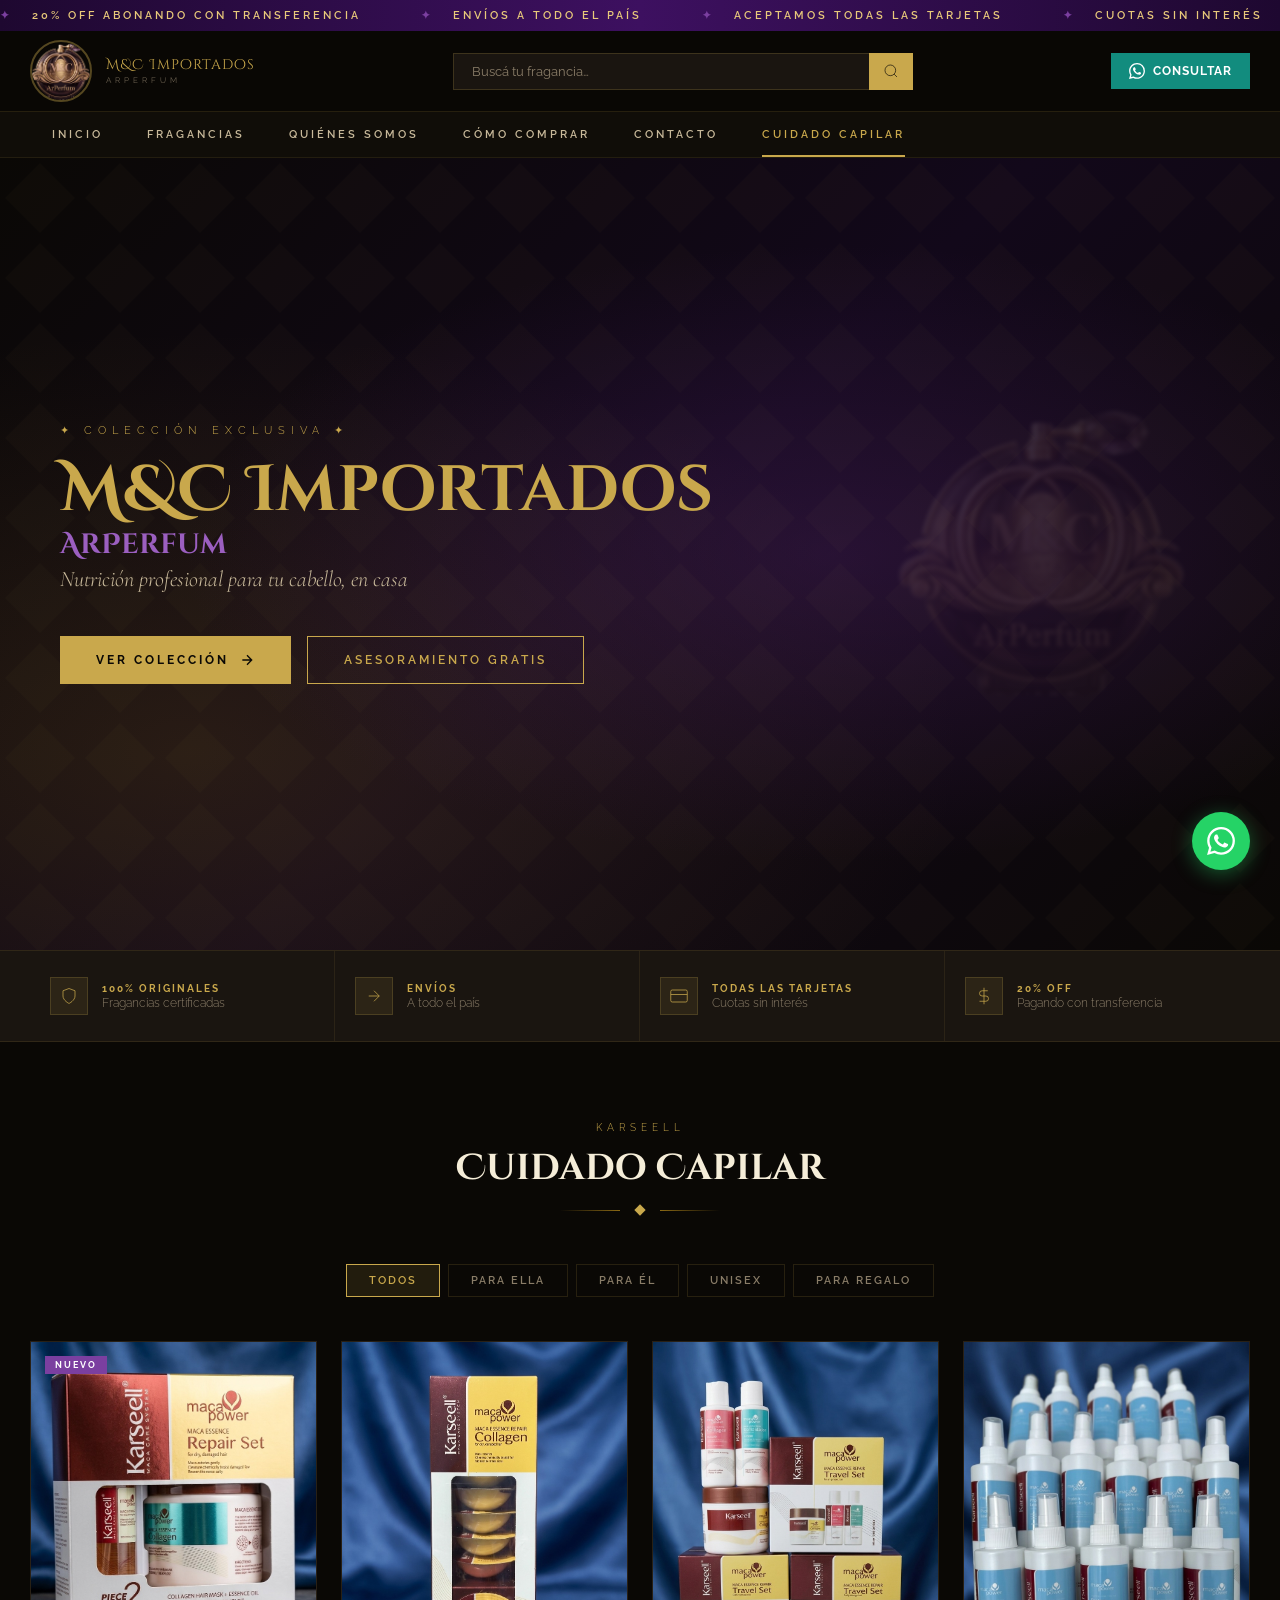
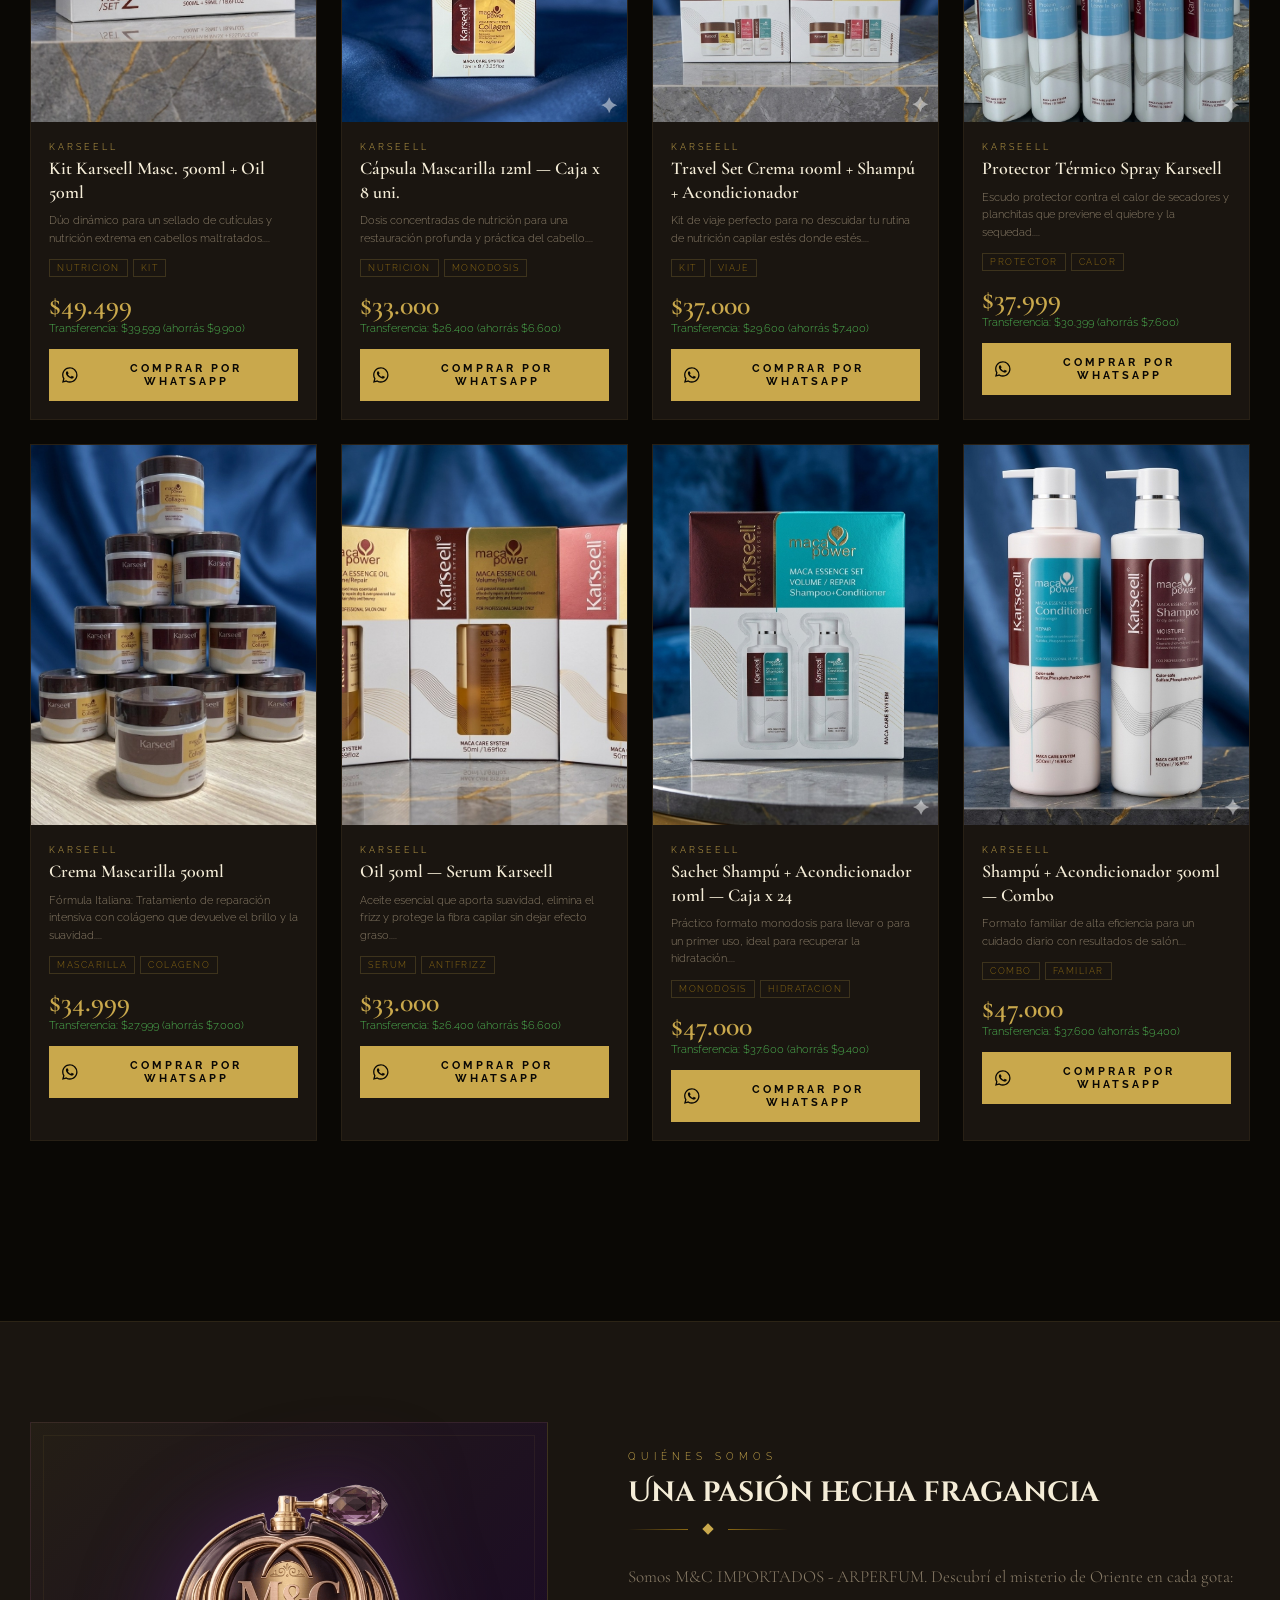
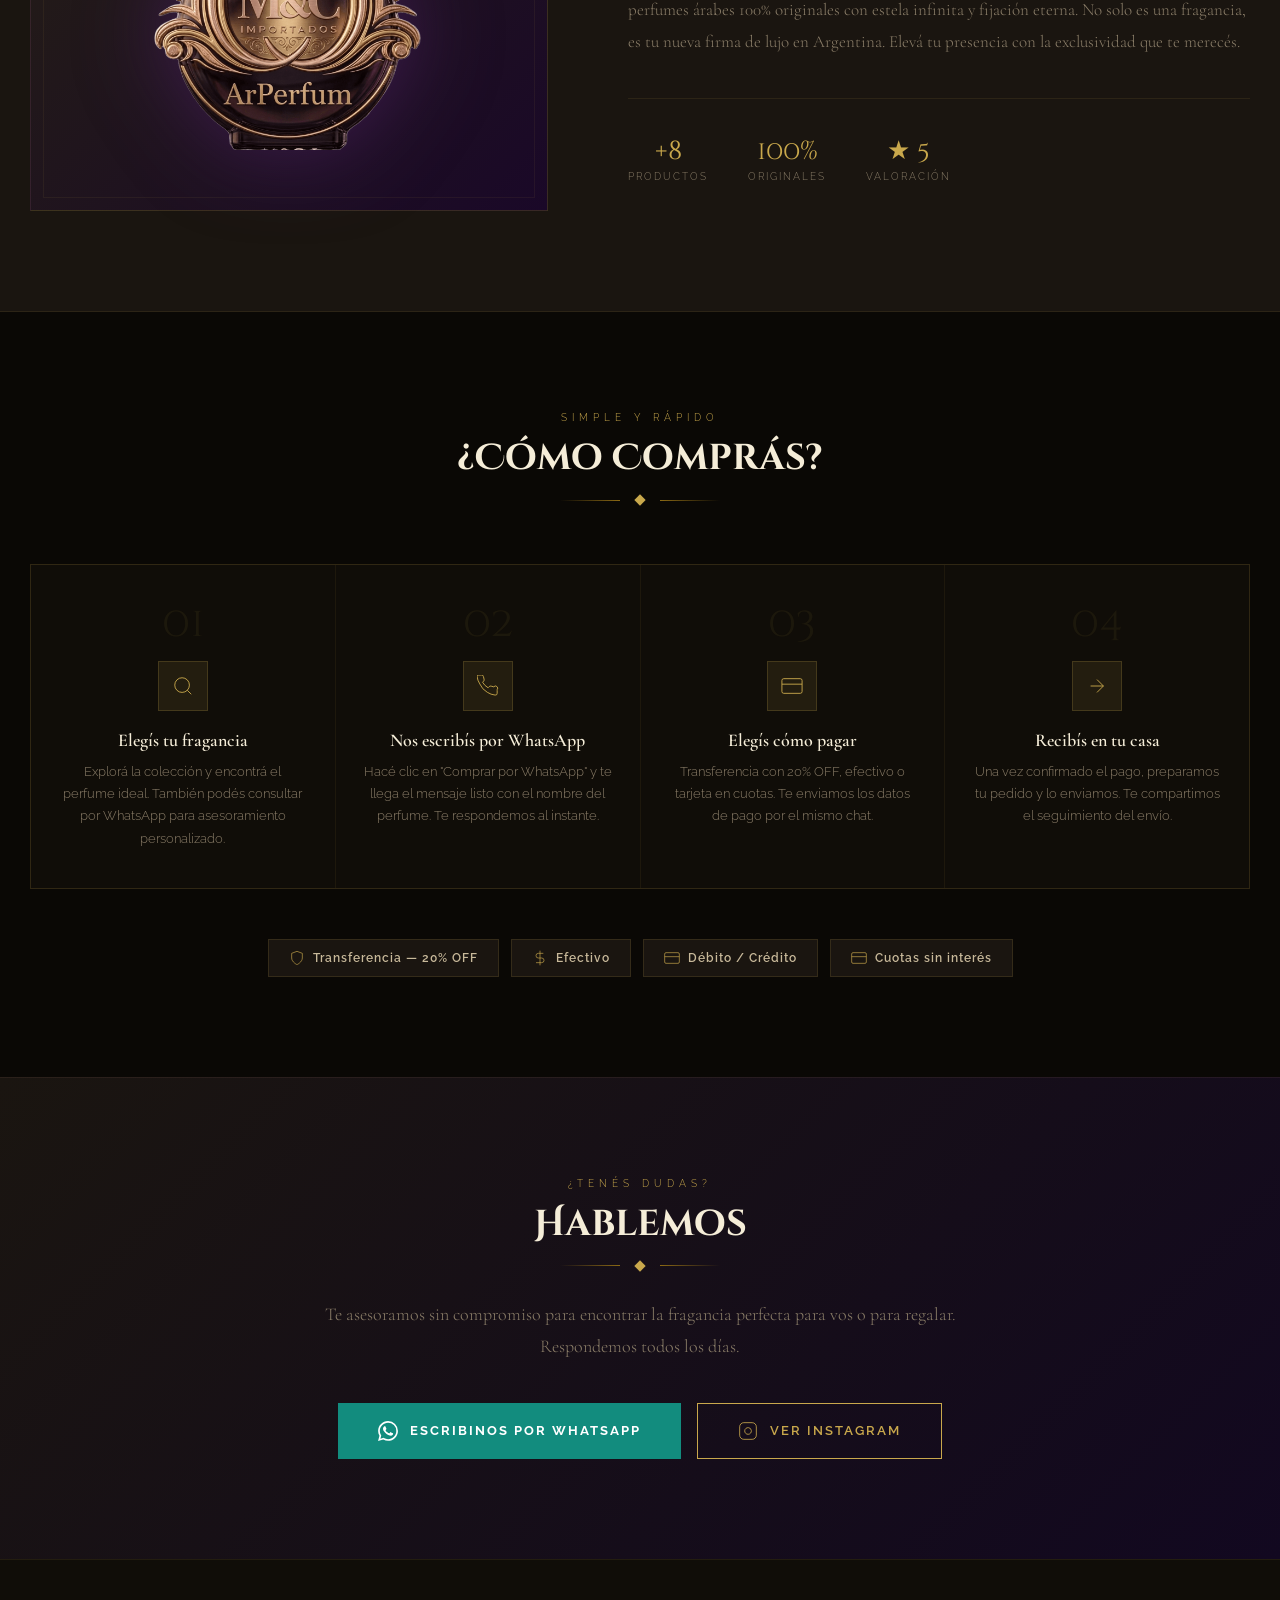
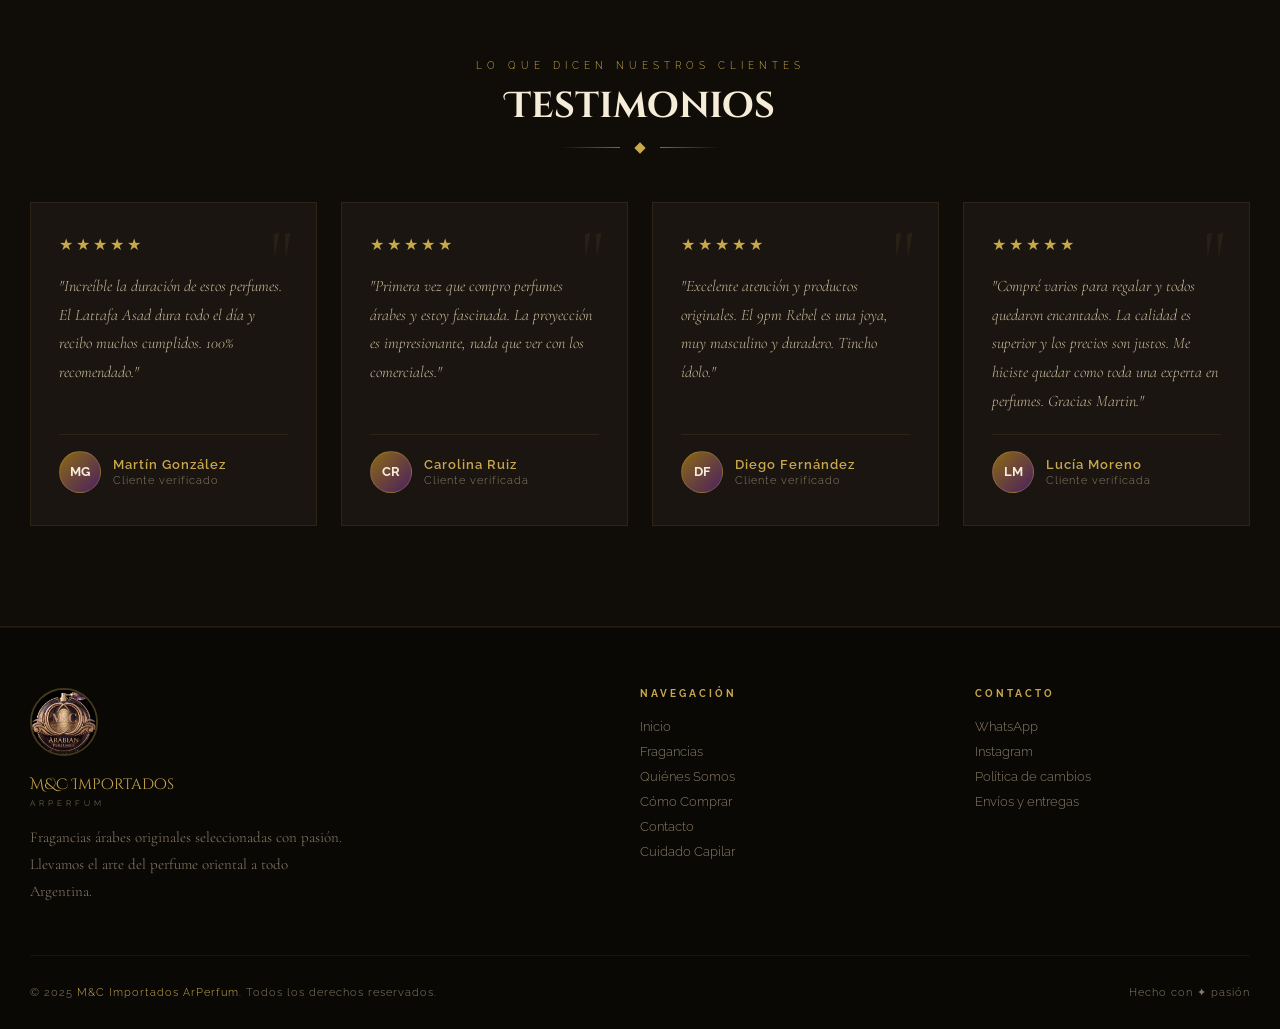
==== capilar.html @ 2502a664 "Add files via upload" ====
<!DOCTYPE html>
<html lang="es">
<head>
<meta charset="UTF-8">
<meta name="viewport" content="width=device-width, initial-scale=1.0">
<title>M&C Importados — Cuidado Capilar Karseell</title>
<link rel="icon" type="image/png" href="favicon.png">

<link href="https://fonts.googleapis.com/css2?family=Cinzel+Decorative:wght@400;700&family=Cormorant+Garamond:ital,wght@0,300;0,400;0,600;1,300;1,400&family=Raleway:wght@300;400;500;600;700&display=swap" rel="stylesheet">
<link rel="stylesheet" href="style.css">
</head>
</head>
<body>

<div class="topbar">
  <div class="topbar-track">
    <span>20% OFF abonando con transferencia</span>
    <span>Envíos a todo el país</span>
    <span>Aceptamos todas las tarjetas</span>
    <span>Cuotas sin interés</span>
    <span>Fragancias árabes 100% originales</span>
    <span>Atención personalizada por WhatsApp</span>
    <span>20% OFF abonando con transferencia</span>
    <span>Envíos a todo el país</span>
    <span>Aceptamos todas las tarjetas</span>
    <span>Cuotas sin interés</span>
    <span>Fragancias árabes 100% originales</span>
    <span>Atención personalizada por WhatsApp</span>
  </div>
</div>

<header>
  <div class="header-inner">
    <a href="#inicio" class="logo">
      <img src="Imagenes/Logo.png" class="logo-img" alt="M&C Importados">
      <div>
        <div class="logo-name">M&amp;C Importados</div>
        <div class="logo-sub">ArPerfum</div>
      </div>
    </a>
    <div class="search-bar">
      <input type="text" placeholder="Buscá tu fragancia…" id="searchInput" oninput="filterProducts()">
      <button><svg viewBox="0 0 24 24"><circle cx="11" cy="11" r="8"/><path d="m21 21-4.35-4.35"/></svg></button>
    </div>
    <a href="https://wa.me/5491131098238?text=Hola!%20Quiero%20consultar%20sobre%20las%20fragancias" class="btn-wa-hdr" target="_blank">
      <svg viewBox="0 0 24 24"><path d="M17.472 14.382c-.297-.149-1.758-.867-2.03-.967-.273-.099-.471-.148-.67.15-.197.297-.767.966-.94 1.164-.173.199-.347.223-.644.075-.297-.15-1.255-.463-2.39-1.475-.883-.788-1.48-1.761-1.653-2.059-.173-.297-.018-.458.13-.606.134-.133.298-.347.446-.52.149-.174.198-.298.298-.497.099-.198.05-.371-.025-.52-.075-.149-.669-1.612-.916-2.207-.242-.579-.487-.5-.669-.51-.173-.008-.371-.01-.57-.01-.198 0-.52.074-.792.372-.272.297-1.04 1.016-1.04 2.479 0 1.462 1.065 2.875 1.213 3.074.149.198 2.096 3.2 5.077 4.487.709.306 1.262.489 1.694.625.712.227 1.36.195 1.871.118.571-.085 1.758-.719 2.006-1.413.248-.694.248-1.289.173-1.413-.074-.124-.272-.198-.57-.347m-5.421 7.403h-.004a9.87 9.87 0 01-5.031-1.378l-.361-.214-3.741.982.998-3.648-.235-.374a9.86 9.86 0 01-1.51-5.26c.001-5.45 4.436-9.884 9.888-9.884 2.64 0 5.122 1.03 6.988 2.898a9.825 9.825 0 012.893 6.994c-.003 5.45-4.437 9.884-9.885 9.884m8.413-18.297A11.815 11.815 0 0012.05 0C5.495 0 .16 5.335.157 11.892c0 2.096.547 4.142 1.588 5.945L.057 24l6.305-1.654a11.882 11.882 0 005.683 1.448h.005c6.554 0 11.89-5.335 11.893-11.893a11.821 11.821 0 00-3.48-8.413z"/></svg>
      <span>Consultar</span>
    </a>
  </div>
</header>

<nav>
  <div class="nav-inner">
    <a href="index.html">Inicio</a>
    <a href="index.html#productos">Fragancias</a>
    <a href="#quienes-somos">Quiénes Somos</a>
    <a href="#como-comprar">Cómo Comprar</a>
    <a href="#contacto">Contacto</a>
    <a href="capilar.html" class="active">Cuidado Capilar</a>
  </div>
</nav>

<section class="hero" id="inicio">
  <div class="hero-bg"></div>
  <div class="hero-pattern"></div>
  <div class="hero-particles" id="particles"></div>
  <div class="hero-logo-bg"><img src="Imagenes/Logo.png" alt=""></div>
  <div class="hero-content">
    <div class="hero-eyebrow">✦ Colección exclusiva ✦</div>
    <h1 class="hero-title">
      <span class="brand">M&amp;C Importados</span>
      <span class="sub">ArPerfum</span>
    </h1>
    <p class="hero-desc">Nutrición profesional para tu cabello, en casa</p>
    <div class="hero-ctas">
      <a href="#productos" class="btn-primary">
        Ver colección
        <svg viewBox="0 0 24 24" fill="none" stroke="currentColor" stroke-width="2" style="width:16px;height:16px"><path d="M5 12h14M12 5l7 7-7 7"/></svg>
      </a>
      <a href="https://wa.me/5491131098238?text=Hola!%20Quiero%20asesoramiento%20para%20elegir%20una%20fragancia" class="btn-outline" target="_blank">Asesoramiento gratis</a>
    </div>
  </div>
</section>

<div class="features-strip">
  <div class="features-inner">
    <div class="feature-item"><div class="fi-icon"><svg viewBox="0 0 24 24"><path d="M12 22s8-4 8-10V5l-8-3-8 3v7c0 6 8 10 8 10z"/></svg></div><div><div class="fi-label">100% Originales</div><div class="fi-desc">Fragancias certificadas</div></div></div>
    <div class="feature-item"><div class="fi-icon"><svg viewBox="0 0 24 24"><path d="M5 12h14M12 5l7 7-7 7"/></svg></div><div><div class="fi-label">Envíos</div><div class="fi-desc">A todo el país</div></div></div>
    <div class="feature-item"><div class="fi-icon"><svg viewBox="0 0 24 24"><rect x="1" y="4" width="22" height="16" rx="2"/><line x1="1" y1="10" x2="23" y2="10"/></svg></div><div><div class="fi-label">Todas las tarjetas</div><div class="fi-desc">Cuotas sin interés</div></div></div>
    <div class="feature-item"><div class="fi-icon"><svg viewBox="0 0 24 24"><line x1="12" y1="1" x2="12" y2="23"/><path d="M17 5H9.5a3.5 3.5 0 0 0 0 7h5a3.5 3.5 0 0 1 0 7H6"/></svg></div><div><div class="fi-label">20% OFF</div><div class="fi-desc">Pagando con transferencia</div></div></div>
  </div>
</div>

<section class="products-section" id="productos">
  <div class="sec-hdr">
    <div class="sec-eyebrow">Karseell</div>
    <h2 class="sec-title">Cuidado Capilar</h2>
    <div class="sec-div"><div class="div-gem"></div></div>
  </div>
  <div class="filters">
    <button class="fbtn active" onclick="filterCat('todos',this)">Todos</button>
    <button class="fbtn" onclick="filterCat('mujer',this)">Para Ella</button>
    <button class="fbtn" onclick="filterCat('hombre',this)">Para Él</button>
    <button class="fbtn" onclick="filterCat('unisex',this)">Unisex</button>
    <button class="fbtn" onclick="filterCat('regalo',this)">Para Regalo</button>
  </div>
  <div class="pgrid" id="pgrid"></div>
  <div class="load-more-wrap">
    <button class="btn-outline" id="loadMoreBtn" onclick="loadMore()">Ver más fragancias</button>
  </div>
</section>

<section class="about-section" id="quienes-somos">
  <div class="about-inner">
    <div class="about-visual">
      <div class="about-logo-wrap"><img src="Imagenes/Logo.png" alt="M&C Importados"></div>
    </div>
    <div class="about-text">
      <div class="sec-eyebrow">Quiénes somos</div>
      <h2 class="sec-title">Una pasión hecha fragancia</h2>
      <div class="sec-div"><div class="div-gem"></div></div>
      <p>Somos M&amp;C IMPORTADOS - ARPERFUM.
         Descubrí el misterio de Oriente en cada gota: perfumes árabes 100% originales con estela infinita y fijación eterna. No solo es una fragancia, es tu nueva firma de lujo en Argentina. Elevá tu presencia con la exclusividad que te merecés.</p>
      <div class="about-stats">
        <div class="stat-item"><div class="stat-num">+8</div><div class="stat-label">Productos</div></div>
        <div class="stat-item"><div class="stat-num">100%</div><div class="stat-label">Originales</div></div>
        <div class="stat-item"><div class="stat-num">★ 5</div><div class="stat-label">Valoración</div></div>
      </div>
    </div>
  </div>
</section>

<section id="como-comprar">
  <div class="how-section">
    <div class="sec-hdr">
      <div class="sec-eyebrow">Simple y rápido</div>
      <h2 class="sec-title">¿Cómo Comprás?</h2>
      <div class="sec-div"><div class="div-gem"></div></div>
    </div>
    <div class="how-steps">
      <div class="how-step"><div class="step-num">01</div><div class="step-icon"><svg viewBox="0 0 24 24"><circle cx="11" cy="11" r="8"/><path d="m21 21-4.35-4.35"/></svg></div><div class="step-title">Elegís tu fragancia</div><div class="step-desc">Explorá la colección y encontrá el perfume ideal. También podés consultar por WhatsApp para asesoramiento personalizado.</div></div>
      <div class="how-step"><div class="step-num">02</div><div class="step-icon"><svg viewBox="0 0 24 24"><path d="M22 16.92v3a2 2 0 01-2.18 2 19.79 19.79 0 01-8.63-3.07A19.5 19.5 0 013.07 9.8a19.79 19.79 0 01-3.07-8.67A2 2 0 012 0h3a2 2 0 012 1.72c.127.96.361 1.903.7 2.81a2 2 0 01-.45 2.11L6.09 7.91a16 16 0 006 6l1.27-1.27a2 2 0 012.11-.45c.907.339 1.85.573 2.81.7A2 2 0 0122 16z"/></svg></div><div class="step-title">Nos escribís por WhatsApp</div><div class="step-desc">Hacé clic en "Comprar por WhatsApp" y te llega el mensaje listo con el nombre del perfume. Te respondemos al instante.</div></div>
      <div class="how-step"><div class="step-num">03</div><div class="step-icon"><svg viewBox="0 0 24 24"><rect x="1" y="4" width="22" height="16" rx="2"/><line x1="1" y1="10" x2="23" y2="10"/></svg></div><div class="step-title">Elegís cómo pagar</div><div class="step-desc">Transferencia con 20% OFF, efectivo o tarjeta en cuotas. Te enviamos los datos de pago por el mismo chat.</div></div>
      <div class="how-step"><div class="step-num">04</div><div class="step-icon"><svg viewBox="0 0 24 24"><path d="M5 12h14M12 5l7 7-7 7"/></svg></div><div class="step-title">Recibís en tu casa</div><div class="step-desc">Una vez confirmado el pago, preparamos tu pedido y lo enviamos. Te compartimos el seguimiento del envío.</div></div>
    </div>
    <div class="pay-methods">
      <div class="ppill"><svg viewBox="0 0 24 24"><path d="M12 22s8-4 8-10V5l-8-3-8 3v7c0 6 8 10 8 10z"/></svg>Transferencia — 20% OFF</div>
      <div class="ppill"><svg viewBox="0 0 24 24"><line x1="12" y1="1" x2="12" y2="23"/><path d="M17 5H9.5a3.5 3.5 0 0 0 0 7h5a3.5 3.5 0 0 1 0 7H6"/></svg>Efectivo</div>
      <div class="ppill"><svg viewBox="0 0 24 24"><rect x="1" y="4" width="22" height="16" rx="2"/><line x1="1" y1="10" x2="23" y2="10"/></svg>Débito / Crédito</div>
      <div class="ppill"><svg viewBox="0 0 24 24"><rect x="1" y="4" width="22" height="16" rx="2"/><line x1="1" y1="10" x2="23" y2="10"/></svg>Cuotas sin interés</div>
    </div>
  </div>
</section>

<section class="contact-section" id="contacto">
  <div class="contact-inner">
    <div class="sec-eyebrow">¿Tenés dudas?</div>
    <h2 class="sec-title">Hablemos</h2>
    <div class="sec-div" style="justify-content:center;margin-bottom:28px"><div class="div-gem"></div></div>
    <p>Te asesoramos sin compromiso para encontrar la fragancia perfecta para vos o para regalar. Respondemos todos los días.</p>
    <div class="contact-actions">
      <a href="https://wa.me/5491131098238?text=Hola!%20Quiero%20consultar%20sobre%20las%20fragancias%20de%20M%26C%20Importados" class="btn-wa-big" target="_blank">
        <svg viewBox="0 0 24 24"><path d="M17.472 14.382c-.297-.149-1.758-.867-2.03-.967-.273-.099-.471-.148-.67.15-.197.297-.767.966-.94 1.164-.173.199-.347.223-.644.075-.297-.15-1.255-.463-2.39-1.475-.883-.788-1.48-1.761-1.653-2.059-.173-.297-.018-.458.13-.606.134-.133.298-.347.446-.52.149-.174.198-.298.298-.497.099-.198.05-.371-.025-.52-.075-.149-.669-1.612-.916-2.207-.242-.579-.487-.5-.669-.51-.173-.008-.371-.01-.57-.01-.198 0-.52.074-.792.372-.272.297-1.04 1.016-1.04 2.479 0 1.462 1.065 2.875 1.213 3.074.149.198 2.096 3.2 5.077 4.487.709.306 1.262.489 1.694.625.712.227 1.36.195 1.871.118.571-.085 1.758-.719 2.006-1.413.248-.694.248-1.289.173-1.413-.074-.124-.272-.198-.57-.347m-5.421 7.403h-.004a9.87 9.87 0 01-5.031-1.378l-.361-.214-3.741.982.998-3.648-.235-.374a9.86 9.86 0 01-1.51-5.26c.001-5.45 4.436-9.884 9.888-9.884 2.64 0 5.122 1.03 6.988 2.898a9.825 9.825 0 012.893 6.994c-.003 5.45-4.437 9.884-9.885 9.884m8.413-18.297A11.815 11.815 0 0012.05 0C5.495 0 .16 5.335.157 11.892c0 2.096.547 4.142 1.588 5.945L.057 24l6.305-1.654a11.882 11.882 0 005.683 1.448h.005c6.554 0 11.89-5.335 11.893-11.893a11.821 11.821 0 00-3.48-8.413z"/></svg>
        Escribinos por WhatsApp
      </a>
      <a href="https://www.instagram.com/arperfum_myc_importados?igsh=MWJ6MDFna3V4dzR2MQ%3D%3D" class="btn-ig" target="_blank">
        <svg viewBox="0 0 24 24"><rect x="2" y="2" width="20" height="20" rx="5"/><path d="M16 11.37A4 4 0 1 1 12.63 8 4 4 0 0 1 16 11.37z"/><line x1="17.5" y1="6.5" x2="17.51" y2="6.5"/></svg>
        Ver Instagram
      </a>
    </div>
  </div>
</section>


<!-- ─── TESTIMONIOS ─── -->
<section class="testimonios-section">
  <div class="testimonios-inner">
    <div class="sec-hdr">
      <div class="sec-eyebrow">Lo que dicen nuestros clientes</div>
      <h2 class="sec-title">Testimonios</h2>
      <div class="sec-div"><div class="div-gem"></div></div>
    </div>
    <div class="testimonios-grid">

      <div class="testimonio-card">
        <div class="testimonio-stars">★★★★★</div>
        <p class="testimonio-texto">"Increíble la duración de estos perfumes. El Lattafa Asad dura todo el día y recibo muchos cumplidos. 100% recomendado."</p>
        <div class="testimonio-autor">
          <div class="testimonio-avatar">MG</div>
          <div>
            <div class="testimonio-nombre">Martín González</div>
            <div class="testimonio-detalle">Cliente verificado</div>
          </div>
        </div>
      </div>

      <div class="testimonio-card">
        <div class="testimonio-stars">★★★★★</div>
        <p class="testimonio-texto">"Primera vez que compro perfumes árabes y estoy fascinada. La proyección es impresionante, nada que ver con los comerciales."</p>
        <div class="testimonio-autor">
          <div class="testimonio-avatar">CR</div>
          <div>
            <div class="testimonio-nombre">Carolina Ruiz</div>
            <div class="testimonio-detalle">Cliente verificada</div>
          </div>
        </div>
      </div>

      <div class="testimonio-card">
        <div class="testimonio-stars">★★★★★</div>
        <p class="testimonio-texto">"Excelente atención y productos originales. El 9pm Rebel es una joya, muy masculino y duradero. Tincho ídolo."</p>
        <div class="testimonio-autor">
          <div class="testimonio-avatar">DF</div>
          <div>
            <div class="testimonio-nombre">Diego Fernández</div>
            <div class="testimonio-detalle">Cliente verificado</div>
          </div>
        </div>
      </div>

      <div class="testimonio-card">
        <div class="testimonio-stars">★★★★★</div>
        <p class="testimonio-texto">"Compré varios para regalar y todos quedaron encantados. La calidad es superior y los precios son justos. Me hiciste quedar como toda una experta en perfumes. Gracias Martin."</p>
        <div class="testimonio-autor">
          <div class="testimonio-avatar">LM</div>
          <div>
            <div class="testimonio-nombre">Lucía Moreno</div>
            <div class="testimonio-detalle">Cliente verificada</div>
          </div>
        </div>
      </div>

    </div>
  </div>
</section>

<footer>
  <div class="footer-inner">
    <div class="footer-brand">
      <img src="[data-uri]" class="footer-logo" alt="M&C">
      <div class="footer-name">M&amp;C Importados</div>
      <span class="footer-subt">ArPerfum</span>
      <p>Fragancias árabes originales seleccionadas con pasión. Llevamos el arte del perfume oriental a todo Argentina.</p>
    </div>
    <div class="footer-col">
      <h4>Navegación</h4>
      <a href="#inicio">Inicio</a><a href="index.html#productos">Fragancias</a><a href="#quienes-somos">Quiénes Somos</a><a href="#como-comprar">Cómo Comprar</a><a href="#contacto">Contacto</a>
    <a href="capilar.html" class="active">Cuidado Capilar</a>
    </div>
    <div class="footer-col">
      <h4>Contacto</h4>
      <a href="https://wa.me/5491131098238" target="_blank">WhatsApp</a>
      <a href="https://instagram.com/mc_importados" target="_blank">Instagram</a>
      <a href="#">Política de cambios</a>
      <a href="#">Envíos y entregas</a>
    </div>
  </div>
  <div class="footer-bottom">
    <p>© 2025 <span>M&amp;C Importados ArPerfum</span>. Todos los derechos reservados.</p>
    <p>Hecho con ✦ pasión</p>
  </div>
</footer>

<a href="https://wa.me/5491131098238?text=Hola!%20Quiero%20consultar%20sobre%20las%20fragancias" class="wa-float" target="_blank">
  <svg viewBox="0 0 24 24"><path d="M17.472 14.382c-.297-.149-1.758-.867-2.03-.967-.273-.099-.471-.148-.67.15-.197.297-.767.966-.94 1.164-.173.199-.347.223-.644.075-.297-.15-1.255-.463-2.39-1.475-.883-.788-1.48-1.761-1.653-2.059-.173-.297-.018-.458.13-.606.134-.133.298-.347.446-.52.149-.174.198-.298.298-.497.099-.198.05-.371-.025-.52-.075-.149-.669-1.612-.916-2.207-.242-.579-.487-.5-.669-.51-.173-.008-.371-.01-.57-.01-.198 0-.52.074-.792.372-.272.297-1.04 1.016-1.04 2.479 0 1.462 1.065 2.875 1.213 3.074.149.198 2.096 3.2 5.077 4.487.709.306 1.262.489 1.694.625.712.227 1.36.195 1.871.118.571-.085 1.758-.719 2.006-1.413.248-.694.248-1.289.173-1.413-.074-.124-.272-.198-.57-.347m-5.421 7.403h-.004a9.87 9.87 0 01-5.031-1.378l-.361-.214-3.741.982.998-3.648-.235-.374a9.86 9.86 0 01-1.51-5.26c.001-5.45 4.436-9.884 9.888-9.884 2.64 0 5.122 1.03 6.988 2.898a9.825 9.825 0 012.893 6.994c-.003 5.45-4.437 9.884-9.885 9.884m8.413-18.297A11.815 11.815 0 0012.05 0C5.495 0 .16 5.335.157 11.892c0 2.096.547 4.142 1.588 5.945L.057 24l6.305-1.654a11.882 11.882 0 005.683 1.448h.005c6.554 0 11.89-5.335 11.893-11.893a11.821 11.821 0 00-3.48-8.413z"/></svg>
</a>

<div class="modal-overlay" id="modalOverlay" onclick="closeMO(event)">
  <div class="modal">
    <div class="mhdr">
      <div><h3 id="mTitle"></h3><p id="mBrand"></p></div>
      <button class="mcls" onclick="closeM()">✕</button>
    </div>
    <div class="mbody">
      <img id="mImg" class="mimg" src="" alt="">
      <div class="msec">Notas olfativas</div>
      <div class="mnotes" id="mNotes"></div>
      <div class="mideal" id="mIdeal"></div>
      <div class="mprice-row">
        <div>
          <div class="mprice" id="mPrice"></div>
          <div id="mTransfer" class="mprice-transfer"></div>
          <div id="mSpecial" class="mprice-special"></div>
        </div>
        <div style="text-align:right">
          <div style="font-size:11px;color:var(--gold);font-weight:600">20% OFF</div>
          <div style="font-size:11px;color:var(--text-dim)">con transferencia</div>
        </div>
      </div>
      <div class="mpay-info">
        💳 <strong>Tarjeta:</strong> cuotas sin interés &nbsp;|&nbsp;
        💵 <strong>Efectivo:</strong> precio de lista &nbsp;|&nbsp;
        🏦 <strong>Transferencia:</strong> <strong style="color:#4CAF50">20% de descuento</strong>
      </div>
      <a href="#" class="btn-mwa" id="mWaBtn" target="_blank">
        <svg viewBox="0 0 24 24"><path d="M17.472 14.382c-.297-.149-1.758-.867-2.03-.967-.273-.099-.471-.148-.67.15-.197.297-.767.966-.94 1.164-.173.199-.347.223-.644.075-.297-.15-1.255-.463-2.39-1.475-.883-.788-1.48-1.761-1.653-2.059-.173-.297-.018-.458.13-.606.134-.133.298-.347.446-.52.149-.174.198-.298.298-.497.099-.198.05-.371-.025-.52-.075-.149-.669-1.612-.916-2.207-.242-.579-.487-.5-.669-.51-.173-.008-.371-.01-.57-.01-.198 0-.52.074-.792.372-.272.297-1.04 1.016-1.04 2.479 0 1.462 1.065 2.875 1.213 3.074.149.198 2.096 3.2 5.077 4.487.709.306 1.262.489 1.694.625.712.227 1.36.195 1.871.118.571-.085 1.758-.719 2.006-1.413.248-.694.248-1.289.173-1.413-.074-.124-.272-.198-.57-.347m-5.421 7.403h-.004a9.87 9.87 0 01-5.031-1.378l-.361-.214-3.741.982.998-3.648-.235-.374a9.86 9.86 0 01-1.51-5.26c.001-5.45 4.436-9.884 9.888-9.884 2.64 0 5.122 1.03 6.988 2.898a9.825 9.825 0 012.893 6.994c-.003 5.45-4.437 9.884-9.885 9.884m8.413-18.297A11.815 11.815 0 0012.05 0C5.495 0 .16 5.335.157 11.892c0 2.096.547 4.142 1.588 5.945L.057 24l6.305-1.654a11.882 11.882 0 005.683 1.448h.005c6.554 0 11.89-5.335 11.893-11.893a11.821 11.821 0 00-3.48-8.413z"/></svg>
        Comprar por WhatsApp
      </a>
      <p class="mdiscl">Al hacer clic serás redirigido a WhatsApp con el mensaje listo. Te respondemos a la brevedad.</p>
    </div>
  </div>
</div>

<script src="capilar.js"></script>
</body>
</html>
---- style.css ----
:root{
  --gold:#C9A84C;--gold-light:#E8C97A;--gold-dark:#8B6914;
  --black:#0A0805;--dark:#100D08;--dark2:#1A1510;--dark3:#241E15;
  --cream:#F5EDD8;--cream-dim:#C8B99A;--text:#E8DCC8;--text-dim:#8A7D68;
  --purple:#4A2060;--purple-light:#7B3FA0;--green:#4CAF50;
}
*{margin:0;padding:0;box-sizing:border-box;}
html{scroll-behavior:smooth;}
body{background:var(--black);color:var(--text);font-family:'Raleway',sans-serif;font-weight:300;overflow-x:hidden;}
::-webkit-scrollbar{width:4px;}::-webkit-scrollbar-track{background:var(--black);}::-webkit-scrollbar-thumb{background:var(--gold-dark);}

.topbar{background:linear-gradient(90deg,#1E0830,#3D1060,#1E0830);padding:9px 0;overflow:hidden;}
.topbar-track{display:flex;gap:60px;animation:marquee 25s linear infinite;white-space:nowrap;}
.topbar-track span{font-size:11px;font-weight:600;letter-spacing:3px;text-transform:uppercase;color:var(--gold-light);}
.topbar-track span::before{content:'✦';margin-right:20px;color:var(--purple-light);}
@keyframes marquee{from{transform:translateX(0);}to{transform:translateX(-50%);}}

header{position:sticky;top:0;z-index:1000;background:rgba(10,8,5,0.97);backdrop-filter:blur(12px);border-bottom:1px solid rgba(201,168,76,0.15);}
.header-inner{max-width:1300px;margin:0 auto;padding:0 30px;height:80px;display:flex;align-items:center;justify-content:space-between;gap:20px;}
.logo{display:flex;align-items:center;gap:14px;text-decoration:none;flex-shrink:0;}
.logo-img{width:62px;height:62px;border-radius:50%;border:2px solid rgba(201,168,76,0.4);object-fit:cover;}
.logo-name{font-family:'Cinzel Decorative',serif;font-size:14px;color:var(--gold);letter-spacing:1px;line-height:1;}
.logo-sub{font-size:8px;letter-spacing:4px;color:var(--text-dim);text-transform:uppercase;margin-top:3px;}
.search-bar{flex:1;max-width:460px;position:relative;}
.search-bar input{width:100%;background:var(--dark2);border:1px solid rgba(201,168,76,0.2);color:var(--text);padding:10px 44px 10px 18px;font-family:'Raleway',sans-serif;font-size:13px;outline:none;transition:border-color .3s;}
.search-bar input::placeholder{color:var(--text-dim);}
.search-bar input:focus{border-color:var(--gold);}
.search-bar button{position:absolute;right:0;top:0;bottom:0;width:44px;background:var(--gold);border:none;cursor:pointer;display:flex;align-items:center;justify-content:center;}
.search-bar button svg{width:16px;height:16px;stroke:var(--black);fill:none;}
.btn-wa-hdr{display:flex;align-items:center;gap:8px;background:#128C7E;color:#fff;padding:10px 18px;font-size:12px;font-weight:700;letter-spacing:1px;text-decoration:none;text-transform:uppercase;transition:background .2s;flex-shrink:0;}
.btn-wa-hdr:hover{background:#075E54;}
.btn-wa-hdr svg{width:16px;height:16px;fill:#fff;}

nav{background:var(--dark);border-bottom:1px solid rgba(201,168,76,0.1);}
.nav-inner{max-width:1300px;margin:0 auto;padding:0 30px;display:flex;overflow-x:auto;}
.nav-inner a{padding:16px 22px;font-size:11px;font-weight:600;letter-spacing:3px;text-transform:uppercase;color:var(--cream-dim);text-decoration:none;position:relative;transition:color .2s;white-space:nowrap;}
.nav-inner a::after{content:'';position:absolute;bottom:0;left:22px;right:22px;height:2px;background:var(--gold);transform:scaleX(0);transition:transform .2s;}
.nav-inner a:hover,.nav-inner a.active{color:var(--gold);}
.nav-inner a:hover::after,.nav-inner a.active::after{transform:scaleX(1);}

.hero{position:relative;min-height:88vh;display:flex;align-items:center;overflow:hidden;}
.hero-bg{position:absolute;inset:0;background:radial-gradient(ellipse at 65% 50%,rgba(74,32,96,0.4) 0%,transparent 55%),radial-gradient(ellipse at 15% 75%,rgba(139,105,20,0.2) 0%,transparent 50%),linear-gradient(135deg,#0A0805 0%,#12081A 50%,#0A0805 100%);}
.hero-pattern{position:absolute;inset:0;opacity:.025;background-image:url("data:image/svg+xml,%3Csvg width='80' height='80' viewBox='0 0 80 80' xmlns='http://www.w3.org/2000/svg'%3E%3Cpath d='M40 5L75 40L40 75L5 40Z' fill='%23C9A84C'/%3E%3C/svg%3E");}
.hero-particles{position:absolute;inset:0;overflow:hidden;pointer-events:none;}
.particle{position:absolute;border-radius:50%;animation:float-up linear infinite;opacity:0;}
@keyframes float-up{0%{transform:translateY(100vh);opacity:0;}10%{opacity:.7;}90%{opacity:.3;}100%{transform:translateY(-20px) translateX(20px);opacity:0;}}
.hero-logo-bg{position:absolute;right:6%;top:50%;transform:translateY(-50%);width:320px;opacity:.12;filter:blur(2px);}
.hero-logo-bg img{width:100%;}
.hero-content{position:relative;z-index:2;max-width:1300px;margin:0 auto;padding:0 60px;width:100%;}
.hero-eyebrow{font-size:11px;letter-spacing:6px;text-transform:uppercase;color:var(--gold);margin-bottom:20px;opacity:0;animation:fade-up .8s .3s forwards;}
.hero-title{font-family:'Cinzel Decorative',serif;font-size:clamp(34px,5vw,72px);line-height:1.08;color:var(--cream);margin-bottom:6px;opacity:0;animation:fade-up .8s .5s forwards;}
.hero-title .brand{color:var(--gold);display:block;}
.hero-title .sub{color:#9B5FC0;font-size:clamp(16px,2.2vw,30px);display:block;margin-top:4px;}
.hero-desc{font-family:'Cormorant Garamond',serif;font-size:clamp(16px,2vw,22px);font-style:italic;color:var(--cream-dim);margin-bottom:44px;font-weight:300;opacity:0;animation:fade-up .8s .7s forwards;}
.hero-ctas{display:flex;gap:16px;flex-wrap:wrap;opacity:0;animation:fade-up .8s .9s forwards;}
@keyframes fade-up{from{opacity:0;transform:translateY(24px);}to{opacity:1;transform:translateY(0);}}
.btn-primary{background:var(--gold);color:var(--black);padding:16px 36px;font-family:'Raleway',sans-serif;font-size:12px;font-weight:700;letter-spacing:3px;text-transform:uppercase;border:none;cursor:pointer;text-decoration:none;display:inline-flex;align-items:center;gap:10px;transition:all .2s;}
.btn-primary:hover{background:var(--gold-light);transform:translateY(-2px);}
.btn-outline{background:transparent;color:var(--gold);padding:15px 36px;font-family:'Raleway',sans-serif;font-size:12px;font-weight:600;letter-spacing:3px;text-transform:uppercase;border:1px solid var(--gold);cursor:pointer;text-decoration:none;display:inline-flex;align-items:center;gap:10px;transition:all .2s;}
.btn-outline:hover{background:rgba(201,168,76,.1);transform:translateY(-2px);}

.features-strip{background:var(--dark2);border-top:1px solid rgba(201,168,76,.12);border-bottom:1px solid rgba(201,168,76,.12);}
.features-inner{max-width:1300px;margin:0 auto;padding:0 30px;display:grid;grid-template-columns:repeat(4,1fr);}
.feature-item{padding:26px 20px;display:flex;align-items:center;gap:14px;border-right:1px solid rgba(201,168,76,.1);}
.feature-item:last-child{border-right:none;}
.fi-icon{width:38px;height:38px;background:rgba(201,168,76,.1);border:1px solid rgba(201,168,76,.2);display:flex;align-items:center;justify-content:center;flex-shrink:0;}
.fi-icon svg{width:18px;height:18px;stroke:var(--gold);fill:none;}
.fi-label{font-size:10px;font-weight:700;letter-spacing:2px;text-transform:uppercase;color:var(--gold);margin-bottom:2px;}
.fi-desc{font-size:12px;color:var(--text-dim);}

.sec-hdr{text-align:center;margin-bottom:50px;}
.sec-eyebrow{font-size:10px;letter-spacing:5px;text-transform:uppercase;color:var(--gold);margin-bottom:14px;}
.sec-title{font-family:'Cinzel Decorative',serif;font-size:clamp(22px,3vw,36px);color:var(--cream);line-height:1.2;}
.sec-div{display:flex;align-items:center;justify-content:center;gap:16px;margin-top:16px;}
.sec-div::before{content:'';width:60px;height:1px;background:linear-gradient(to right,transparent,var(--gold-dark));}
.sec-div::after{content:'';width:60px;height:1px;background:linear-gradient(to left,transparent,var(--gold-dark));}
.div-gem{width:8px;height:8px;background:var(--gold);transform:rotate(45deg);}

.filters{display:flex;justify-content:center;gap:8px;margin-bottom:44px;flex-wrap:wrap;}
.fbtn{padding:9px 22px;font-family:'Raleway',sans-serif;font-size:11px;font-weight:600;letter-spacing:2px;text-transform:uppercase;background:transparent;color:var(--text-dim);border:1px solid rgba(201,168,76,.15);cursor:pointer;transition:all .2s;}
.fbtn:hover,.fbtn.active{background:rgba(201,168,76,.12);color:var(--gold);border-color:var(--gold);}

.products-section{padding:80px 30px;max-width:1300px;margin:0 auto;}
.pgrid{display:grid;grid-template-columns:repeat(auto-fill,minmax(270px,1fr));gap:24px;}
.pcard{background:var(--dark2);border:1px solid rgba(201,168,76,.08);cursor:pointer;transition:transform .3s,border-color .3s,box-shadow .3s;position:relative;overflow:hidden;}
.pcard:hover{transform:translateY(-6px);border-color:rgba(201,168,76,.35);box-shadow:0 20px 60px rgba(0,0,0,.5);}
.pbadge{position:absolute;top:14px;left:14px;z-index:2;font-size:9px;font-weight:700;letter-spacing:2px;text-transform:uppercase;padding:4px 10px;}
.pbadge.gold{background:var(--gold);color:var(--black);}
.pbadge.purple{background:var(--purple-light);color:#fff;}
.pbadge.outline{background:var(--dark3);color:var(--gold);border:1px solid var(--gold);}
.pimg-wrap{aspect-ratio:3/4;overflow:hidden;background:var(--dark3);position:relative;}
.pimg-wrap img{width:100%;height:100%;object-fit:cover;transition:transform .5s;}
.pcard:hover .pimg-wrap img{transform:scale(1.06);}
.pimg-placeholder{width:100%;height:100%;display:flex;align-items:center;justify-content:center;font-size:64px;background:linear-gradient(135deg,var(--dark3),var(--dark2));}
.poverlay{position:absolute;inset:0;background:rgba(0,0,0,.55);display:flex;align-items:center;justify-content:center;opacity:0;transition:opacity .3s;}
.pcard:hover .poverlay{opacity:1;}
.obtn{background:var(--gold);color:var(--black);border:none;padding:12px 24px;font-family:'Raleway',sans-serif;font-size:11px;font-weight:700;letter-spacing:2px;text-transform:uppercase;cursor:pointer;}
.pinfo{padding:20px 18px 18px;}
.pbrand{font-size:9px;letter-spacing:3px;text-transform:uppercase;color:var(--gold);margin-bottom:5px;}
.pname{font-family:'Cormorant Garamond',serif;font-size:18px;font-weight:600;color:var(--cream);line-height:1.3;margin-bottom:8px;}
.pnotes{font-size:11px;color:var(--text-dim);margin-bottom:12px;line-height:1.6;}
.ptags{display:flex;gap:5px;flex-wrap:wrap;margin-bottom:14px;}
.tag{font-size:9px;letter-spacing:1.5px;text-transform:uppercase;color:var(--gold-dark);border:1px solid rgba(201,168,76,.2);padding:3px 7px;}
.ppricing{margin-bottom:14px;}
.price-main{font-family:'Cormorant Garamond',serif;font-size:28px;font-weight:600;color:var(--gold);line-height:1;}
.price-transfer{font-size:11px;color:var(--green);margin-top:3px;}
.price-special{font-size:11px;color:#E0A040;margin-top:3px;font-style:italic;}
.price-pending{font-family:'Cormorant Garamond',serif;font-size:15px;color:var(--text-dim);font-style:italic;}
.btn-comprar{width:100%;background:var(--gold);color:var(--black);border:none;padding:13px;font-family:'Raleway',sans-serif;font-size:11px;font-weight:700;letter-spacing:3px;text-transform:uppercase;cursor:pointer;display:flex;align-items:center;justify-content:center;gap:10px;transition:background .2s;}
.btn-comprar:hover{background:var(--gold-light);}
.btn-comprar svg{width:16px;height:16px;fill:var(--black);}

.load-more-wrap{text-align:center;padding:20px 0 80px;}

.about-section{background:var(--dark2);border-top:1px solid rgba(201,168,76,.1);border-bottom:1px solid rgba(201,168,76,.1);padding:100px 30px;}
.about-inner{max-width:1300px;margin:0 auto;display:grid;grid-template-columns:1fr 1.2fr;gap:80px;align-items:center;}
.about-logo-wrap{background:linear-gradient(135deg,var(--dark3),#1A0828);border:1px solid rgba(201,168,76,.15);padding:60px 40px;display:flex;align-items:center;justify-content:center;position:relative;}
.about-logo-wrap::before{content:'';position:absolute;inset:12px;border:1px solid rgba(201,168,76,.07);pointer-events:none;}
.about-logo-wrap img{width:100%;max-width:300px;filter:drop-shadow(0 0 40px rgba(74,32,96,.7));}
.about-text .sec-eyebrow{text-align:left;}
.about-text .sec-title{text-align:left;font-size:28px;margin-bottom:0;}
.about-text .sec-div{justify-content:flex-start;margin-bottom:28px;}
.about-text p{font-family:'Cormorant Garamond',serif;font-size:17px;color:var(--text-dim);line-height:1.9;margin-bottom:20px;}
.about-stats{display:flex;gap:40px;margin-top:40px;padding-top:40px;border-top:1px solid rgba(201,168,76,.1);}
.stat-item{text-align:center;}
.stat-num{font-family:'Cinzel Decorative',serif;font-size:26px;color:var(--gold);line-height:1;margin-bottom:6px;}
.stat-label{font-size:10px;letter-spacing:2px;text-transform:uppercase;color:var(--text-dim);}

.how-section{padding:100px 30px;max-width:1300px;margin:0 auto;}
.how-steps{display:grid;grid-template-columns:repeat(4,1fr);gap:1px;background:rgba(201,168,76,.1);border:1px solid rgba(201,168,76,.1);margin-top:60px;}
.how-step{background:var(--dark);padding:38px 26px;text-align:center;transition:background .3s;}
.how-step:hover{background:var(--dark2);}
.step-num{font-family:'Cinzel Decorative',serif;font-size:42px;color:rgba(201,168,76,.07);line-height:1;margin-bottom:16px;}
.step-icon{width:50px;height:50px;background:rgba(201,168,76,.1);border:1px solid rgba(201,168,76,.2);display:flex;align-items:center;justify-content:center;margin:0 auto 18px;}
.step-icon svg{width:22px;height:22px;stroke:var(--gold);fill:none;}
.step-title{font-family:'Cormorant Garamond',serif;font-size:18px;font-weight:600;color:var(--cream);margin-bottom:10px;}
.step-desc{font-size:13px;color:var(--text-dim);line-height:1.7;}
.pay-methods{display:flex;justify-content:center;gap:12px;flex-wrap:wrap;margin-top:50px;}
.ppill{display:flex;align-items:center;gap:8px;background:var(--dark2);border:1px solid rgba(201,168,76,.15);padding:10px 20px;font-size:12px;font-weight:600;letter-spacing:1px;color:var(--cream-dim);}
.ppill svg{width:16px;height:16px;stroke:var(--gold);fill:none;}

.contact-section{background:linear-gradient(135deg,var(--dark2),#120820);border-top:1px solid rgba(201,168,76,.1);padding:100px 30px;}
.contact-inner{max-width:700px;margin:0 auto;text-align:center;}
.contact-inner p{font-family:'Cormorant Garamond',serif;font-size:18px;color:var(--text-dim);line-height:1.8;margin-bottom:40px;}
.contact-actions{display:flex;justify-content:center;gap:16px;flex-wrap:wrap;}
.btn-wa-big{display:inline-flex;align-items:center;gap:12px;background:#128C7E;color:#fff;padding:18px 40px;font-family:'Raleway',sans-serif;font-size:13px;font-weight:700;letter-spacing:2px;text-transform:uppercase;text-decoration:none;transition:all .2s;}
.btn-wa-big:hover{background:#075E54;transform:translateY(-2px);}
.btn-wa-big svg{width:20px;height:20px;fill:#fff;}
.btn-ig{display:inline-flex;align-items:center;gap:12px;background:transparent;color:var(--gold);padding:17px 40px;font-family:'Raleway',sans-serif;font-size:13px;font-weight:600;letter-spacing:2px;text-transform:uppercase;text-decoration:none;border:1px solid var(--gold);transition:all .2s;}
.btn-ig:hover{background:rgba(201,168,76,.1);transform:translateY(-2px);}
.btn-ig svg{width:20px;height:20px;stroke:var(--gold);fill:none;}

footer{background:var(--black);border-top:1px solid rgba(201,168,76,.08);padding:60px 30px 30px;}
.footer-inner{max-width:1300px;margin:0 auto;display:grid;grid-template-columns:2fr 1fr 1fr;gap:60px;padding-bottom:50px;border-bottom:1px solid rgba(201,168,76,.08);margin-bottom:30px;}
.footer-logo{width:68px;height:68px;border-radius:50%;border:2px solid rgba(201,168,76,.3);object-fit:cover;margin-bottom:14px;}
.footer-name{font-family:'Cinzel Decorative',serif;font-size:15px;color:var(--gold);}
.footer-subt{font-size:8px;letter-spacing:4px;color:var(--text-dim);text-transform:uppercase;display:block;margin-top:3px;margin-bottom:16px;}
.footer-brand p{font-family:'Cormorant Garamond',serif;font-size:15px;color:var(--text-dim);line-height:1.8;max-width:320px;}
.footer-col h4{font-size:10px;letter-spacing:3px;text-transform:uppercase;color:var(--gold);margin-bottom:20px;}
.footer-col a{display:block;font-size:13px;color:var(--text-dim);text-decoration:none;margin-bottom:10px;transition:color .2s;}
.footer-col a:hover{color:var(--gold);}
.footer-bottom{display:flex;align-items:center;justify-content:space-between;gap:20px;flex-wrap:wrap;}
.footer-bottom p{font-size:11px;color:var(--text-dim);letter-spacing:1px;}
.footer-bottom span{color:var(--gold);}

.wa-float{position:fixed;bottom:30px;right:30px;z-index:999;width:58px;height:58px;background:#25D366;border-radius:50%;display:flex;align-items:center;justify-content:center;box-shadow:0 4px 20px rgba(37,211,102,.4);text-decoration:none;animation:pulse-wa 2.5s ease-in-out infinite;transition:transform .2s;}
.wa-float:hover{transform:scale(1.1);animation:none;background:#128C7E;}
.wa-float svg{width:28px;height:28px;fill:#fff;}
@keyframes pulse-wa{0%,100%{box-shadow:0 4px 20px rgba(37,211,102,.4);}50%{box-shadow:0 4px 40px rgba(37,211,102,.7);}}

.modal-overlay{position:fixed;inset:0;background:rgba(0,0,0,.9);z-index:2000;display:flex;align-items:center;justify-content:center;padding:20px;opacity:0;pointer-events:none;transition:opacity .3s;}
.modal-overlay.active{opacity:1;pointer-events:all;}
.modal{background:var(--dark2);border:1px solid rgba(201,168,76,.2);max-width:560px;width:100%;max-height:92vh;overflow-y:auto;transform:translateY(20px);transition:transform .3s;}
.modal-overlay.active .modal{transform:translateY(0);}
.mhdr{padding:28px 28px 18px;border-bottom:1px solid rgba(201,168,76,.1);display:flex;align-items:flex-start;justify-content:space-between;gap:16px;}
.mhdr h3{font-family:'Cinzel Decorative',serif;font-size:16px;color:var(--gold);line-height:1.3;}
.mhdr p{font-size:12px;color:var(--text-dim);margin-top:4px;}
.mcls{background:none;border:1px solid rgba(201,168,76,.2);color:var(--text-dim);width:34px;height:34px;cursor:pointer;font-size:16px;display:flex;align-items:center;justify-content:center;flex-shrink:0;transition:all .2s;}
.mcls:hover{border-color:var(--gold);color:var(--gold);}
.mbody{padding:24px 28px;}
.mimg{width:100%;height:240px;object-fit:contain;background:var(--dark3);margin-bottom:20px;padding:12px;}
.msec{font-size:10px;letter-spacing:3px;text-transform:uppercase;color:var(--gold);margin-bottom:8px;}
.mnotes{font-family:'Cormorant Garamond',serif;font-size:15px;color:var(--text-dim);line-height:1.8;margin-bottom:8px;}
.mideal{font-size:12px;color:var(--cream-dim);font-style:italic;margin-bottom:22px;line-height:1.6;}
.mprice-row{display:flex;align-items:center;justify-content:space-between;padding:16px 0;border-top:1px solid rgba(201,168,76,.1);border-bottom:1px solid rgba(201,168,76,.1);margin-bottom:18px;}
.mprice{font-family:'Cormorant Garamond',serif;font-size:34px;font-weight:600;color:var(--gold);line-height:1;}
.mprice-transfer{font-size:12px;color:var(--green);margin-top:4px;}
.mprice-special{font-size:12px;color:#E0A040;margin-top:4px;font-style:italic;}
.mpay-info{background:rgba(201,168,76,.05);border:1px solid rgba(201,168,76,.1);padding:14px 16px;margin-bottom:18px;font-size:12px;color:var(--text-dim);line-height:1.7;}
.mpay-info strong{color:var(--gold);}
.btn-mwa{width:100%;background:#25D366;color:#fff;border:none;padding:16px;font-family:'Raleway',sans-serif;font-size:13px;font-weight:700;letter-spacing:2px;text-transform:uppercase;cursor:pointer;display:flex;align-items:center;justify-content:center;gap:12px;transition:background .2s;text-decoration:none;}
.btn-mwa:hover{background:#128C7E;}
.btn-mwa svg{width:20px;height:20px;fill:#fff;flex-shrink:0;}
.mdiscl{font-size:11px;color:var(--text-dim);text-align:center;margin-top:12px;line-height:1.6;}

@media(max-width:900px){
  .features-inner{grid-template-columns:repeat(2,1fr);}
  .about-inner{grid-template-columns:1fr;}
  .about-visual{max-width:340px;margin:0 auto;}
  .how-steps{grid-template-columns:repeat(2,1fr);}
  .footer-inner{grid-template-columns:1fr 1fr;}
  .footer-brand{grid-column:1/-1;}
}
@media(max-width:640px){
  .header-inner{padding:0 16px;}
  .search-bar{max-width:170px;}
  .btn-wa-hdr span{display:none;}
  .hero-content{padding:0 24px;}
  .hero-logo-bg{display:none;}
  .features-inner{grid-template-columns:1fr;}
  .feature-item{border-right:none;border-bottom:1px solid rgba(201,168,76,.1);}
  .how-steps{grid-template-columns:1fr;}
  .footer-inner{grid-template-columns:1fr;gap:36px;}
  .products-section{padding:60px 16px;}
  .wa-float{bottom:20px;right:20px;width:52px;height:52px;}
}
/* ─── TESTIMONIOS ─── */
.testimonios-section{
  padding:100px 30px;
  background:var(--dark);
  border-top:1px solid rgba(201,168,76,.1);
  border-bottom:1px solid rgba(201,168,76,.1);
}
.testimonios-inner{
  max-width:1300px;
  margin:0 auto;
}
.testimonios-grid{
  display:grid;
  grid-template-columns:repeat(auto-fill,minmax(280px,1fr));
  gap:24px;
  margin-top:0;
}
.testimonio-card{
  background:var(--dark2);
  border:1px solid rgba(201,168,76,.1);
  padding:32px 28px;
  display:flex;
  flex-direction:column;
  gap:18px;
  transition:border-color .3s,transform .3s;
  position:relative;
}
.testimonio-card::before{
  content:'"';
  position:absolute;
  top:16px;
  right:24px;
  font-family:'Cormorant Garamond',serif;
  font-size:80px;
  color:rgba(201,168,76,.08);
  line-height:1;
}
.testimonio-card:hover{
  border-color:rgba(201,168,76,.35);
  transform:translateY(-4px);
}
.testimonio-stars{
  color:var(--gold);
  font-size:16px;
  letter-spacing:3px;
}
.testimonio-texto{
  font-family:'Cormorant Garamond',serif;
  font-size:16px;
  font-weight:300;
  color:var(--cream-dim);
  line-height:1.8;
  font-style:italic;
  flex:1;
}
.testimonio-autor{
  display:flex;
  align-items:center;
  gap:12px;
  padding-top:16px;
  border-top:1px solid rgba(201,168,76,.1);
}
.testimonio-avatar{
  width:42px;
  height:42px;
  border-radius:50%;
  background:linear-gradient(135deg,var(--gold-dark),var(--purple));
  border:1px solid rgba(201,168,76,.3);
  display:flex;
  align-items:center;
  justify-content:center;
  font-family:'Raleway',sans-serif;
  font-size:13px;
  font-weight:700;
  color:var(--cream);
  flex-shrink:0;
}
.testimonio-nombre{
  font-family:'Raleway',sans-serif;
  font-size:13px;
  font-weight:600;
  color:var(--gold);
  letter-spacing:1px;
}
.testimonio-detalle{
  font-size:11px;
  color:var(--text-dim);
  margin-top:2px;
  letter-spacing:1px;
}

@media(max-width:640px){
  .testimonios-section{padding:60px 16px;}
  .testimonios-grid{grid-template-columns:1fr;}
}
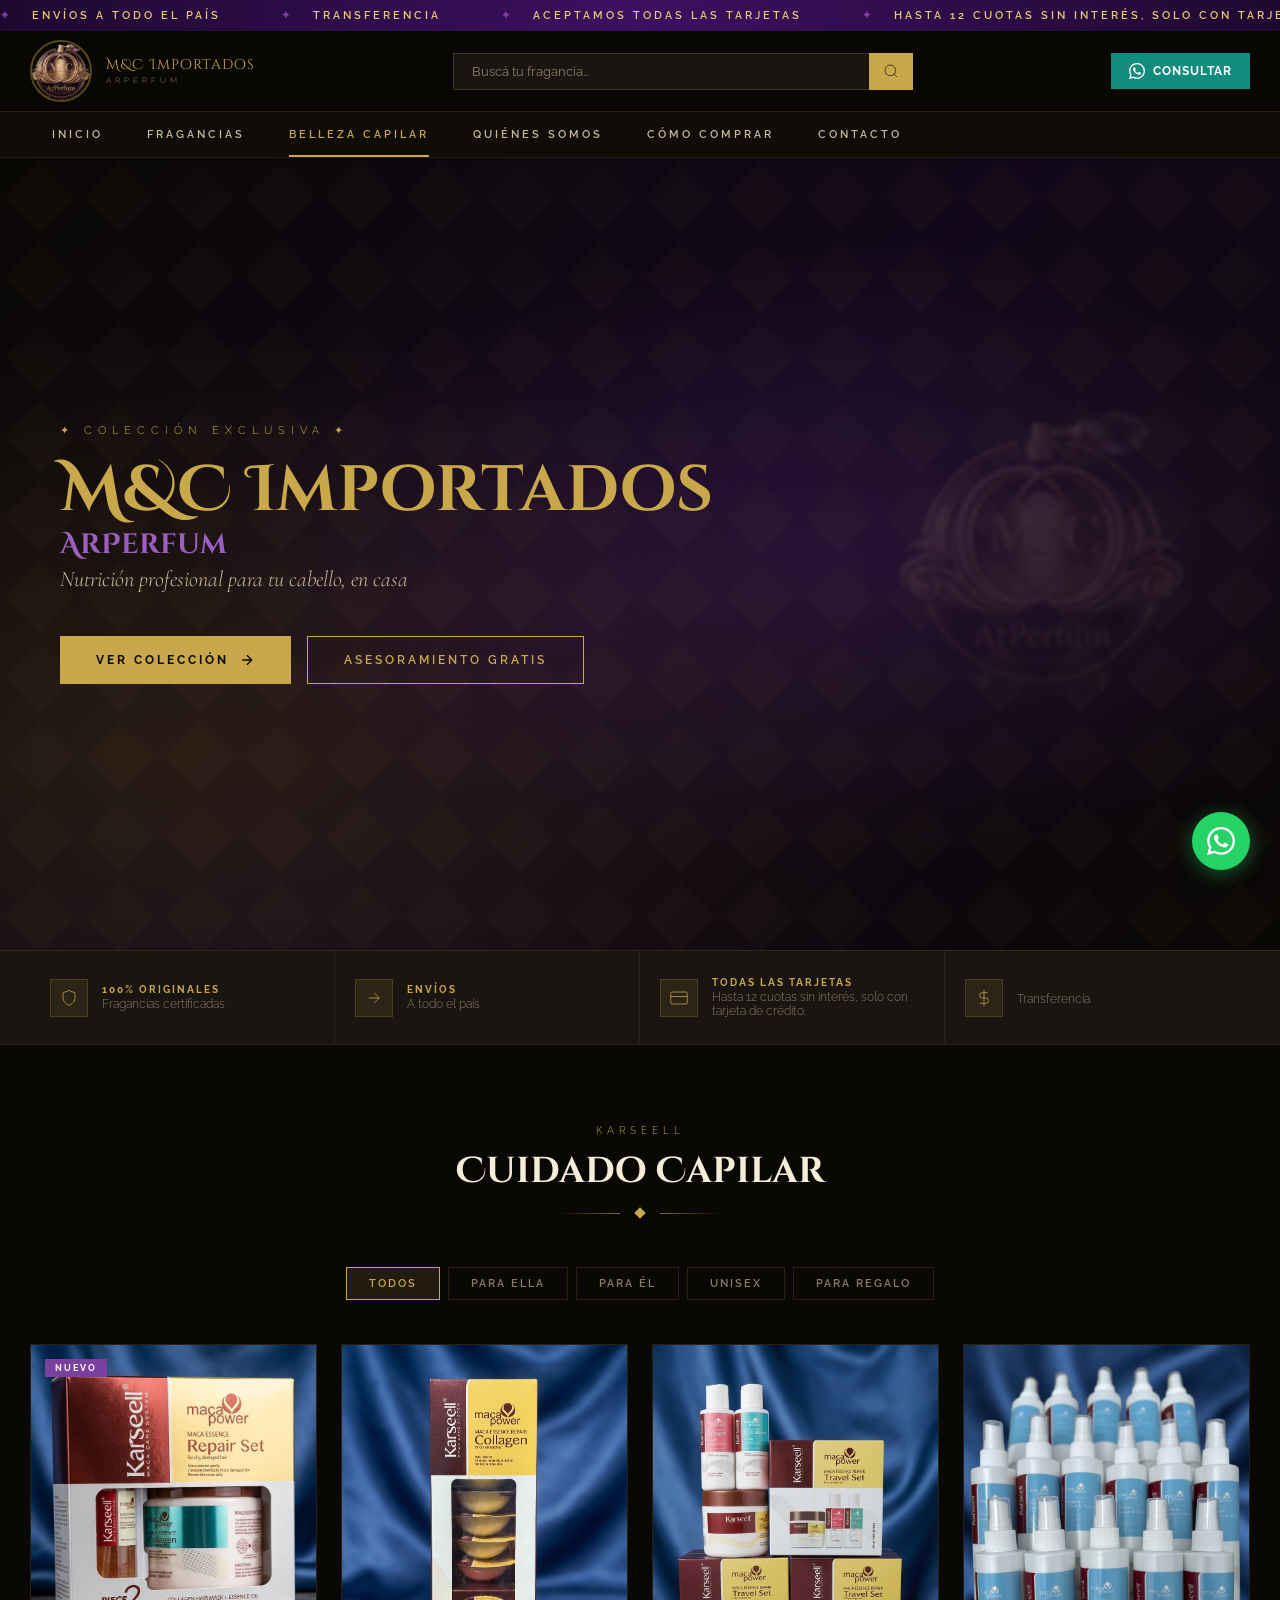
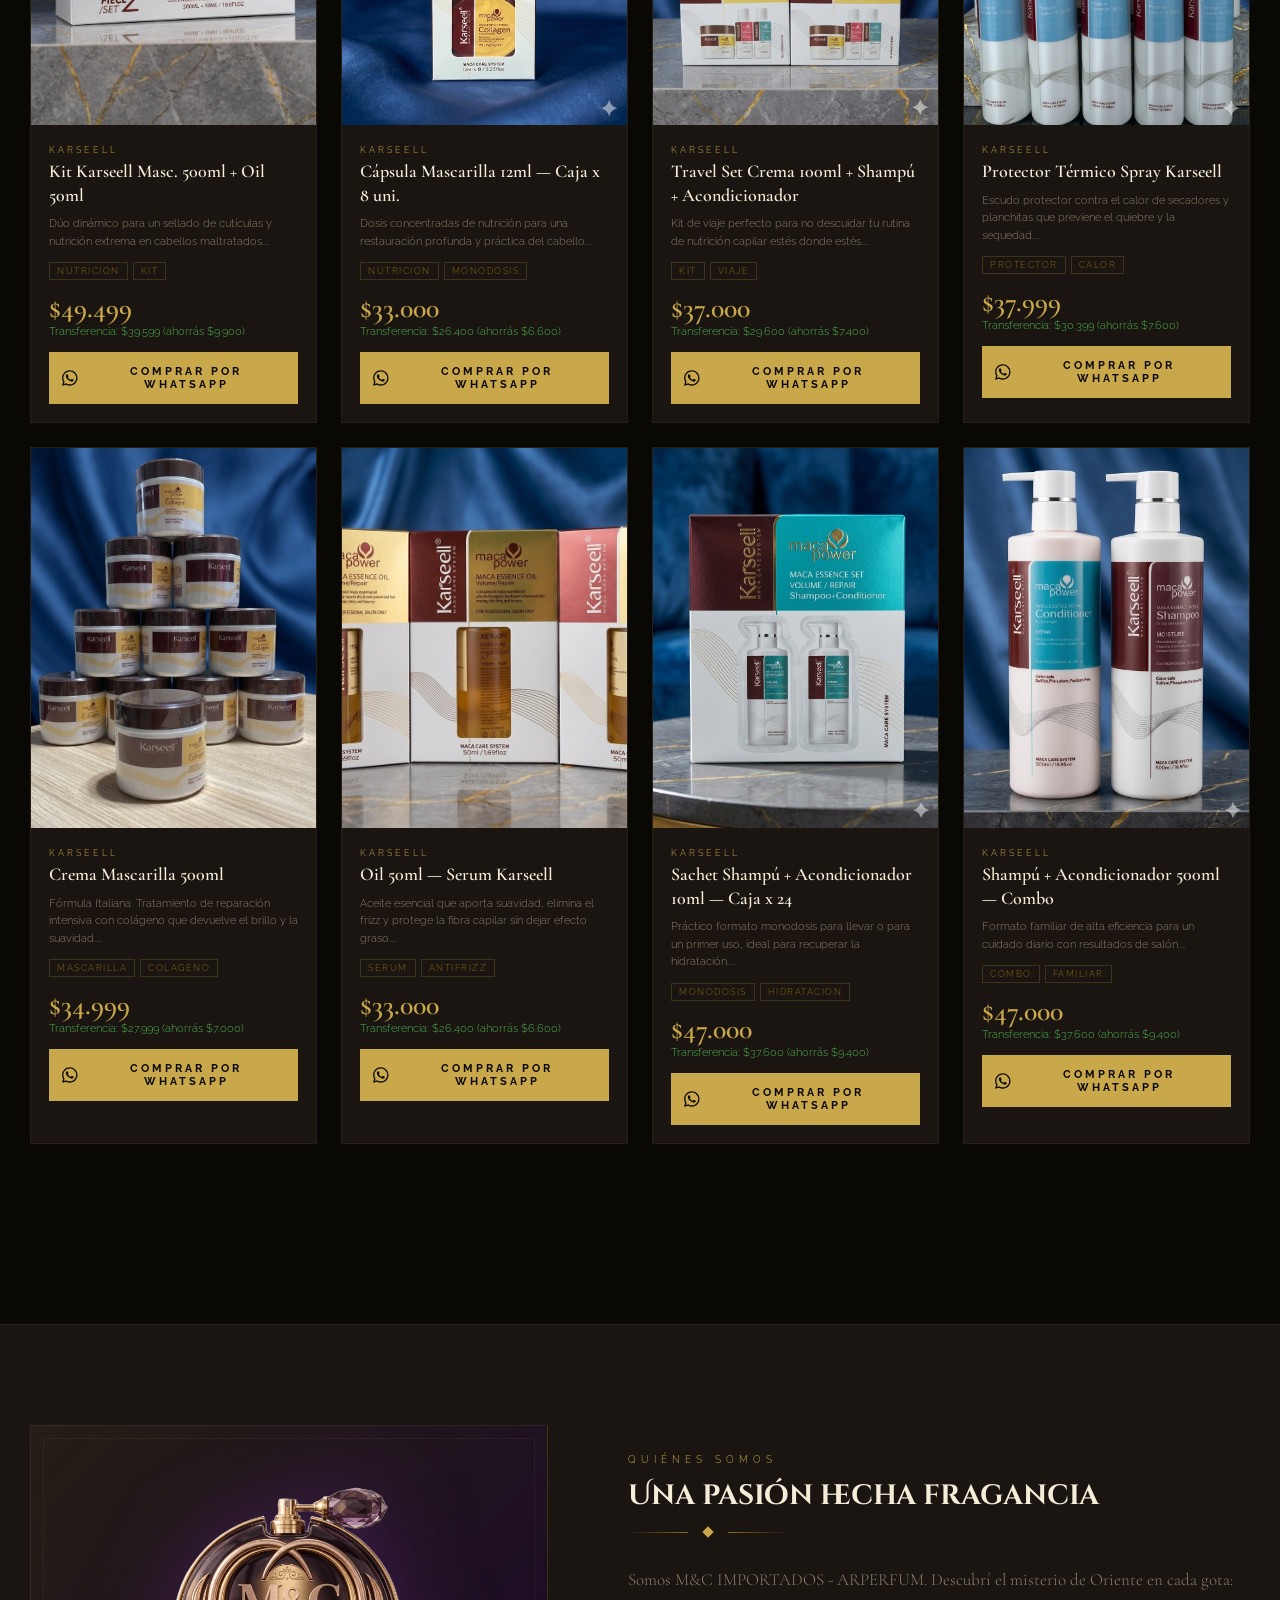
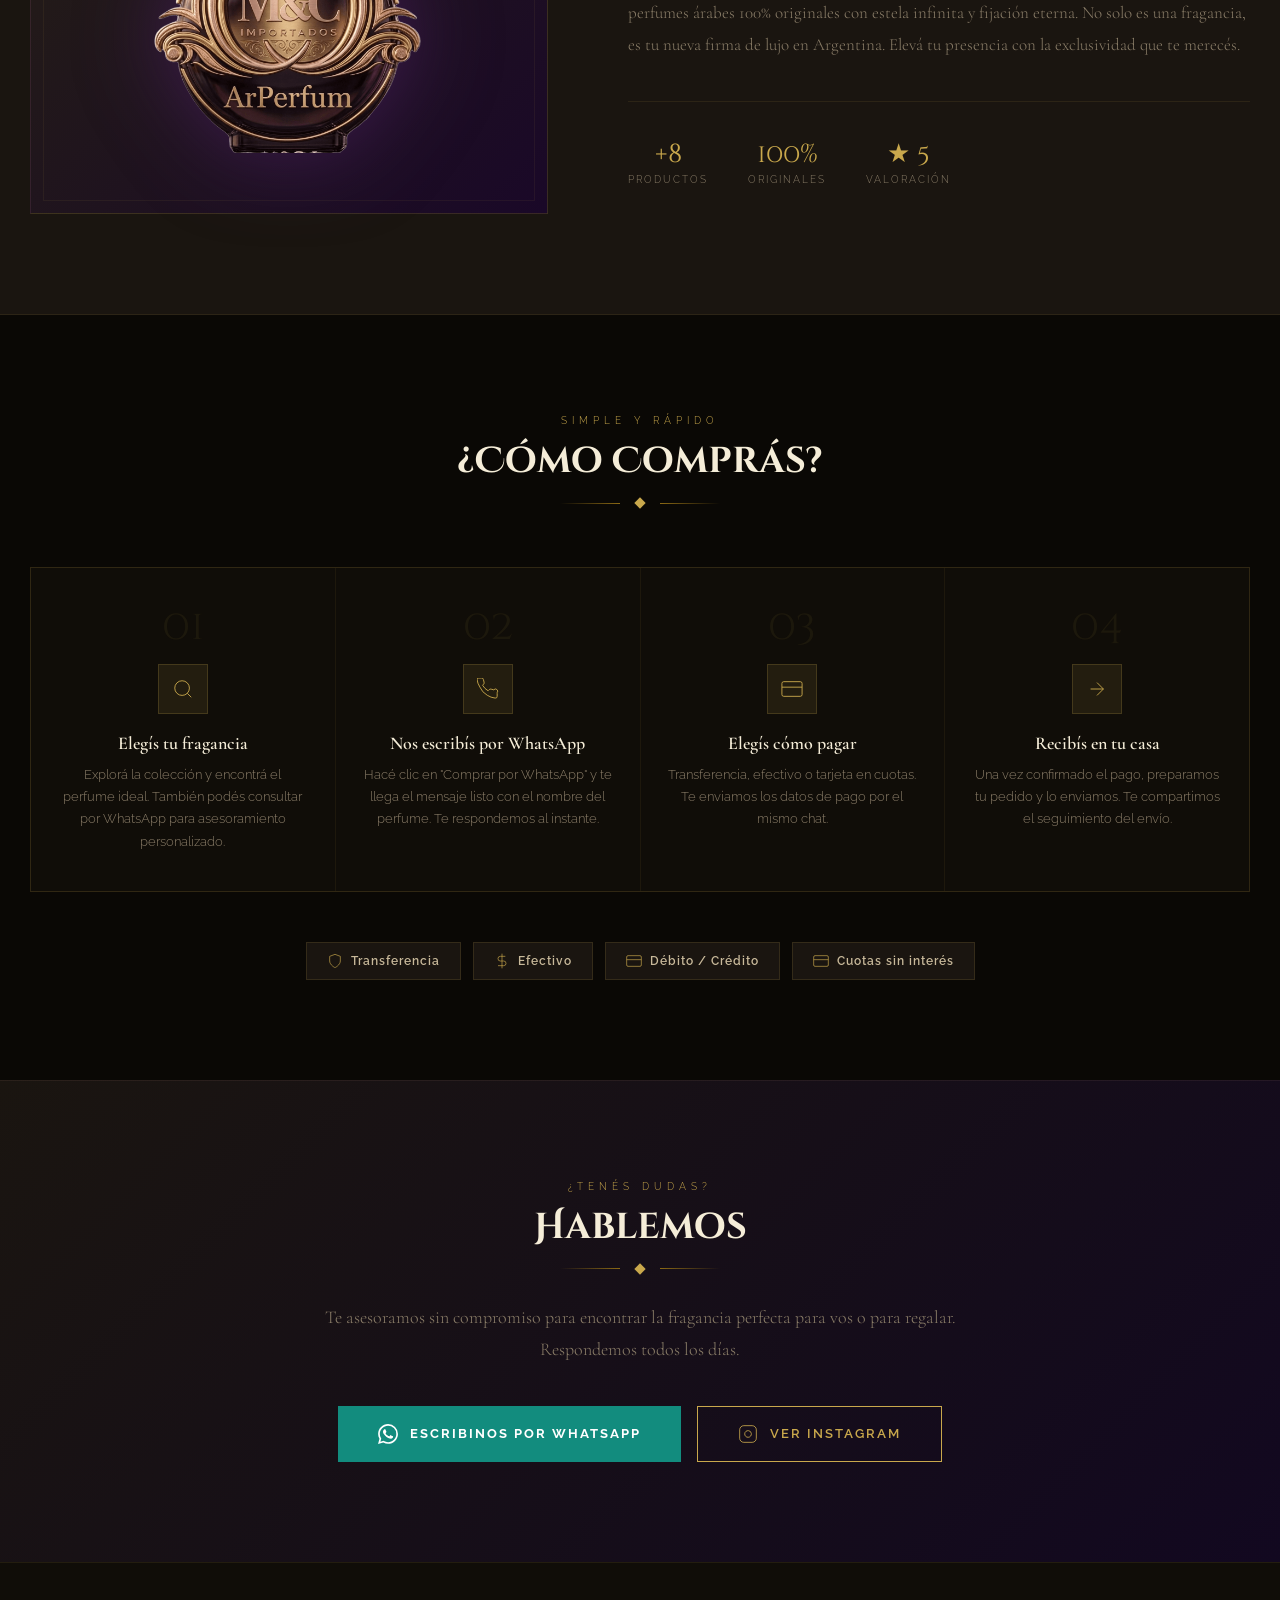
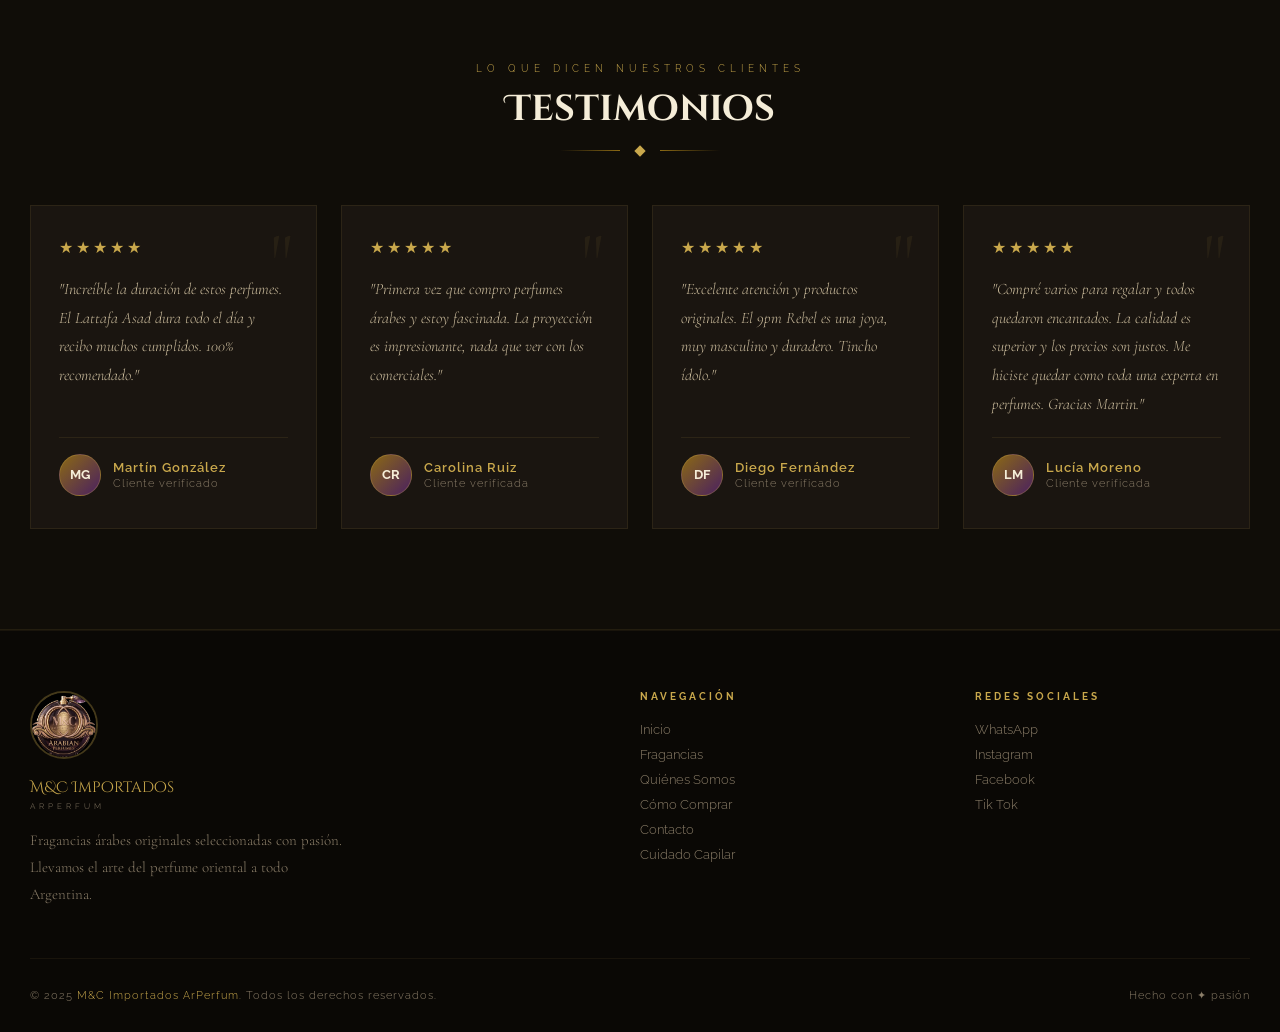
==== commit 2f572041: "Add files via upload" ====
--- a/capilar.html
+++ b/capilar.html
@@ -14,13 +14,12 @@
 
 <div class="topbar">
   <div class="topbar-track">
-    <span>20% OFF abonando con transferencia</span>
     <span>Envíos a todo el país</span>
+    <span>Transferencia</span>
     <span>Aceptamos todas las tarjetas</span>
-    <span>Cuotas sin interés</span>
+    <span>Hasta 12 cuotas sin interés, solo con tarjeta de crédito.</span>
     <span>Fragancias árabes 100% originales</span>
     <span>Atención personalizada por WhatsApp</span>
-    <span>20% OFF abonando con transferencia</span>
     <span>Envíos a todo el país</span>
     <span>Aceptamos todas las tarjetas</span>
     <span>Cuotas sin interés</span>
@@ -53,10 +52,11 @@
   <div class="nav-inner">
     <a href="index.html">Inicio</a>
     <a href="index.html#productos">Fragancias</a>
+    <a href="capilar.html" class="active">Belleza Capilar</a>
     <a href="#quienes-somos">Quiénes Somos</a>
     <a href="#como-comprar">Cómo Comprar</a>
     <a href="#contacto">Contacto</a>
-    <a href="capilar.html" class="active">Cuidado Capilar</a>
+    
   </div>
 </nav>
 
@@ -86,8 +86,8 @@
   <div class="features-inner">
     <div class="feature-item"><div class="fi-icon"><svg viewBox="0 0 24 24"><path d="M12 22s8-4 8-10V5l-8-3-8 3v7c0 6 8 10 8 10z"/></svg></div><div><div class="fi-label">100% Originales</div><div class="fi-desc">Fragancias certificadas</div></div></div>
     <div class="feature-item"><div class="fi-icon"><svg viewBox="0 0 24 24"><path d="M5 12h14M12 5l7 7-7 7"/></svg></div><div><div class="fi-label">Envíos</div><div class="fi-desc">A todo el país</div></div></div>
-    <div class="feature-item"><div class="fi-icon"><svg viewBox="0 0 24 24"><rect x="1" y="4" width="22" height="16" rx="2"/><line x1="1" y1="10" x2="23" y2="10"/></svg></div><div><div class="fi-label">Todas las tarjetas</div><div class="fi-desc">Cuotas sin interés</div></div></div>
-    <div class="feature-item"><div class="fi-icon"><svg viewBox="0 0 24 24"><line x1="12" y1="1" x2="12" y2="23"/><path d="M17 5H9.5a3.5 3.5 0 0 0 0 7h5a3.5 3.5 0 0 1 0 7H6"/></svg></div><div><div class="fi-label">20% OFF</div><div class="fi-desc">Pagando con transferencia</div></div></div>
+    <div class="feature-item"><div class="fi-icon"><svg viewBox="0 0 24 24"><rect x="1" y="4" width="22" height="16" rx="2"/><line x1="1" y1="10" x2="23" y2="10"/></svg></div><div><div class="fi-label">Todas las tarjetas</div><div class="fi-desc">Hasta 12 cuotas sin interés, solo con tarjeta de crédito.</div></div></div>
+    <div class="feature-item"><div class="fi-icon"><svg viewBox="0 0 24 24"><line x1="12" y1="1" x2="12" y2="23"/><path d="M17 5H9.5a3.5 3.5 0 0 0 0 7h5a3.5 3.5 0 0 1 0 7H6"/></svg></div><div><div class="fi-label"></div><div class="fi-desc">Transferencia</div></div></div>
   </div>
 </div>
 
@@ -140,11 +140,11 @@
     <div class="how-steps">
       <div class="how-step"><div class="step-num">01</div><div class="step-icon"><svg viewBox="0 0 24 24"><circle cx="11" cy="11" r="8"/><path d="m21 21-4.35-4.35"/></svg></div><div class="step-title">Elegís tu fragancia</div><div class="step-desc">Explorá la colección y encontrá el perfume ideal. También podés consultar por WhatsApp para asesoramiento personalizado.</div></div>
       <div class="how-step"><div class="step-num">02</div><div class="step-icon"><svg viewBox="0 0 24 24"><path d="M22 16.92v3a2 2 0 01-2.18 2 19.79 19.79 0 01-8.63-3.07A19.5 19.5 0 013.07 9.8a19.79 19.79 0 01-3.07-8.67A2 2 0 012 0h3a2 2 0 012 1.72c.127.96.361 1.903.7 2.81a2 2 0 01-.45 2.11L6.09 7.91a16 16 0 006 6l1.27-1.27a2 2 0 012.11-.45c.907.339 1.85.573 2.81.7A2 2 0 0122 16z"/></svg></div><div class="step-title">Nos escribís por WhatsApp</div><div class="step-desc">Hacé clic en "Comprar por WhatsApp" y te llega el mensaje listo con el nombre del perfume. Te respondemos al instante.</div></div>
-      <div class="how-step"><div class="step-num">03</div><div class="step-icon"><svg viewBox="0 0 24 24"><rect x="1" y="4" width="22" height="16" rx="2"/><line x1="1" y1="10" x2="23" y2="10"/></svg></div><div class="step-title">Elegís cómo pagar</div><div class="step-desc">Transferencia con 20% OFF, efectivo o tarjeta en cuotas. Te enviamos los datos de pago por el mismo chat.</div></div>
+      <div class="how-step"><div class="step-num">03</div><div class="step-icon"><svg viewBox="0 0 24 24"><rect x="1" y="4" width="22" height="16" rx="2"/><line x1="1" y1="10" x2="23" y2="10"/></svg></div><div class="step-title">Elegís cómo pagar</div><div class="step-desc">Transferencia, efectivo o tarjeta en cuotas. Te enviamos los datos de pago por el mismo chat.</div></div>
       <div class="how-step"><div class="step-num">04</div><div class="step-icon"><svg viewBox="0 0 24 24"><path d="M5 12h14M12 5l7 7-7 7"/></svg></div><div class="step-title">Recibís en tu casa</div><div class="step-desc">Una vez confirmado el pago, preparamos tu pedido y lo enviamos. Te compartimos el seguimiento del envío.</div></div>
     </div>
     <div class="pay-methods">
-      <div class="ppill"><svg viewBox="0 0 24 24"><path d="M12 22s8-4 8-10V5l-8-3-8 3v7c0 6 8 10 8 10z"/></svg>Transferencia — 20% OFF</div>
+      <div class="ppill"><svg viewBox="0 0 24 24"><path d="M12 22s8-4 8-10V5l-8-3-8 3v7c0 6 8 10 8 10z"/></svg>Transferencia</div>
       <div class="ppill"><svg viewBox="0 0 24 24"><line x1="12" y1="1" x2="12" y2="23"/><path d="M17 5H9.5a3.5 3.5 0 0 0 0 7h5a3.5 3.5 0 0 1 0 7H6"/></svg>Efectivo</div>
       <div class="ppill"><svg viewBox="0 0 24 24"><rect x="1" y="4" width="22" height="16" rx="2"/><line x1="1" y1="10" x2="23" y2="10"/></svg>Débito / Crédito</div>
       <div class="ppill"><svg viewBox="0 0 24 24"><rect x="1" y="4" width="22" height="16" rx="2"/><line x1="1" y1="10" x2="23" y2="10"/></svg>Cuotas sin interés</div>
@@ -163,7 +163,7 @@
         <svg viewBox="0 0 24 24"><path d="M17.472 14.382c-.297-.149-1.758-.867-2.03-.967-.273-.099-.471-.148-.67.15-.197.297-.767.966-.94 1.164-.173.199-.347.223-.644.075-.297-.15-1.255-.463-2.39-1.475-.883-.788-1.48-1.761-1.653-2.059-.173-.297-.018-.458.13-.606.134-.133.298-.347.446-.52.149-.174.198-.298.298-.497.099-.198.05-.371-.025-.52-.075-.149-.669-1.612-.916-2.207-.242-.579-.487-.5-.669-.51-.173-.008-.371-.01-.57-.01-.198 0-.52.074-.792.372-.272.297-1.04 1.016-1.04 2.479 0 1.462 1.065 2.875 1.213 3.074.149.198 2.096 3.2 5.077 4.487.709.306 1.262.489 1.694.625.712.227 1.36.195 1.871.118.571-.085 1.758-.719 2.006-1.413.248-.694.248-1.289.173-1.413-.074-.124-.272-.198-.57-.347m-5.421 7.403h-.004a9.87 9.87 0 01-5.031-1.378l-.361-.214-3.741.982.998-3.648-.235-.374a9.86 9.86 0 01-1.51-5.26c.001-5.45 4.436-9.884 9.888-9.884 2.64 0 5.122 1.03 6.988 2.898a9.825 9.825 0 012.893 6.994c-.003 5.45-4.437 9.884-9.885 9.884m8.413-18.297A11.815 11.815 0 0012.05 0C5.495 0 .16 5.335.157 11.892c0 2.096.547 4.142 1.588 5.945L.057 24l6.305-1.654a11.882 11.882 0 005.683 1.448h.005c6.554 0 11.89-5.335 11.893-11.893a11.821 11.821 0 00-3.48-8.413z"/></svg>
         Escribinos por WhatsApp
       </a>
-      <a href="https://www.instagram.com/arperfum_myc_importados?igsh=MWJ6MDFna3V4dzR2MQ%3D%3D" class="btn-ig" target="_blank">
+      <a href="https://www.instagram.com/arperfum_myc_importados?igsh=MWJ6MDFna3V4dzR2MQ==" class="btn-ig" target="_blank">
         <svg viewBox="0 0 24 24"><rect x="2" y="2" width="20" height="20" rx="5"/><path d="M16 11.37A4 4 0 1 1 12.63 8 4 4 0 0 1 16 11.37z"/><line x1="17.5" y1="6.5" x2="17.51" y2="6.5"/></svg>
         Ver Instagram
       </a>
@@ -248,11 +248,11 @@
     <a href="capilar.html" class="active">Cuidado Capilar</a>
     </div>
     <div class="footer-col">
-      <h4>Contacto</h4>
+      <h4>Redes Sociales</h4>
       <a href="https://wa.me/5491131098238" target="_blank">WhatsApp</a>
-      <a href="https://instagram.com/mc_importados" target="_blank">Instagram</a>
-      <a href="#">Política de cambios</a>
-      <a href="#">Envíos y entregas</a>
+      <a href="https://www.instagram.com/arperfum_myc_importados?igsh=MWJ6MDFna3V4dzR2MQ==" target="_blank">Instagram</a>
+      <a href="https://www.facebook.com/share/14XNpSta4nX/">Facebook</a>
+      <a href="https://www.tiktok.com/@arperfum_myc_importados?_r=1&_t=ZS-95IcirMuWRB">Tik Tok</a>
     </div>
   </div>
   <div class="footer-bottom">
@@ -283,7 +283,7 @@
           <div id="mSpecial" class="mprice-special"></div>
         </div>
         <div style="text-align:right">
-          <div style="font-size:11px;color:var(--gold);font-weight:600">20% OFF</div>
+          <div style="font-size:11px;color:var(--gold);font-weight:600"></div>
           <div style="font-size:11px;color:var(--text-dim)">con transferencia</div>
         </div>
       </div>
--- a/style.css
+++ b/style.css
@@ -308,4 +308,81 @@
 @media(max-width:640px){
   .testimonios-section{padding:60px 16px;}
   .testimonios-grid{grid-template-columns:1fr;}
+}
+
+/* ─── BANNER 12 CUOTAS (hero) ─── */
+.btn-outline svg { vertical-align: middle; margin-right: 4px; }
+
+/* ─── SECCIÓN ENVÍOS Y POLÍTICAS ─── */
+.politicas-section {
+  padding: 80px 30px;
+  background: var(--dark2);
+  border-top: 1px solid rgba(201,168,76,.1);
+  border-bottom: 1px solid rgba(201,168,76,.1);
+}
+.politicas-inner {
+  max-width: 1300px;
+  margin: 0 auto;
+  display: grid;
+  grid-template-columns: 1fr 1fr;
+  gap: 30px;
+}
+.politica-card {
+  background: var(--dark);
+  border: 1px solid rgba(201,168,76,.1);
+  padding: 40px 36px;
+  transition: border-color .3s;
+}
+.politica-card:hover { border-color: rgba(201,168,76,.3); }
+.politica-icon {
+  width: 48px;
+  height: 48px;
+  background: rgba(201,168,76,.1);
+  border: 1px solid rgba(201,168,76,.2);
+  display: flex;
+  align-items: center;
+  justify-content: center;
+  margin-bottom: 20px;
+}
+.politica-icon svg { width: 22px; height: 22px; stroke: var(--gold); }
+.politica-title {
+  font-family: 'Cinzel Decorative', serif;
+  font-size: 18px;
+  color: var(--gold);
+  margin-bottom: 6px;
+}
+.politica-sub {
+  font-family: 'Cormorant Garamond', serif;
+  font-size: 15px;
+  font-style: italic;
+  color: var(--cream-dim);
+  margin-bottom: 20px;
+}
+.politica-list {
+  list-style: none;
+  padding: 0;
+  display: flex;
+  flex-direction: column;
+  gap: 12px;
+}
+.politica-list li {
+  font-size: 13px;
+  color: var(--text-dim);
+  line-height: 1.7;
+  padding-left: 18px;
+  position: relative;
+}
+.politica-list li::before {
+  content: '✦';
+  position: absolute;
+  left: 0;
+  color: var(--gold-dark);
+  font-size: 9px;
+  top: 4px;
+}
+.politica-list li strong { color: var(--cream); }
+
+@media (max-width: 768px) {
+  .politicas-inner { grid-template-columns: 1fr; }
+  .politicas-section { padding: 60px 16px; }
 }
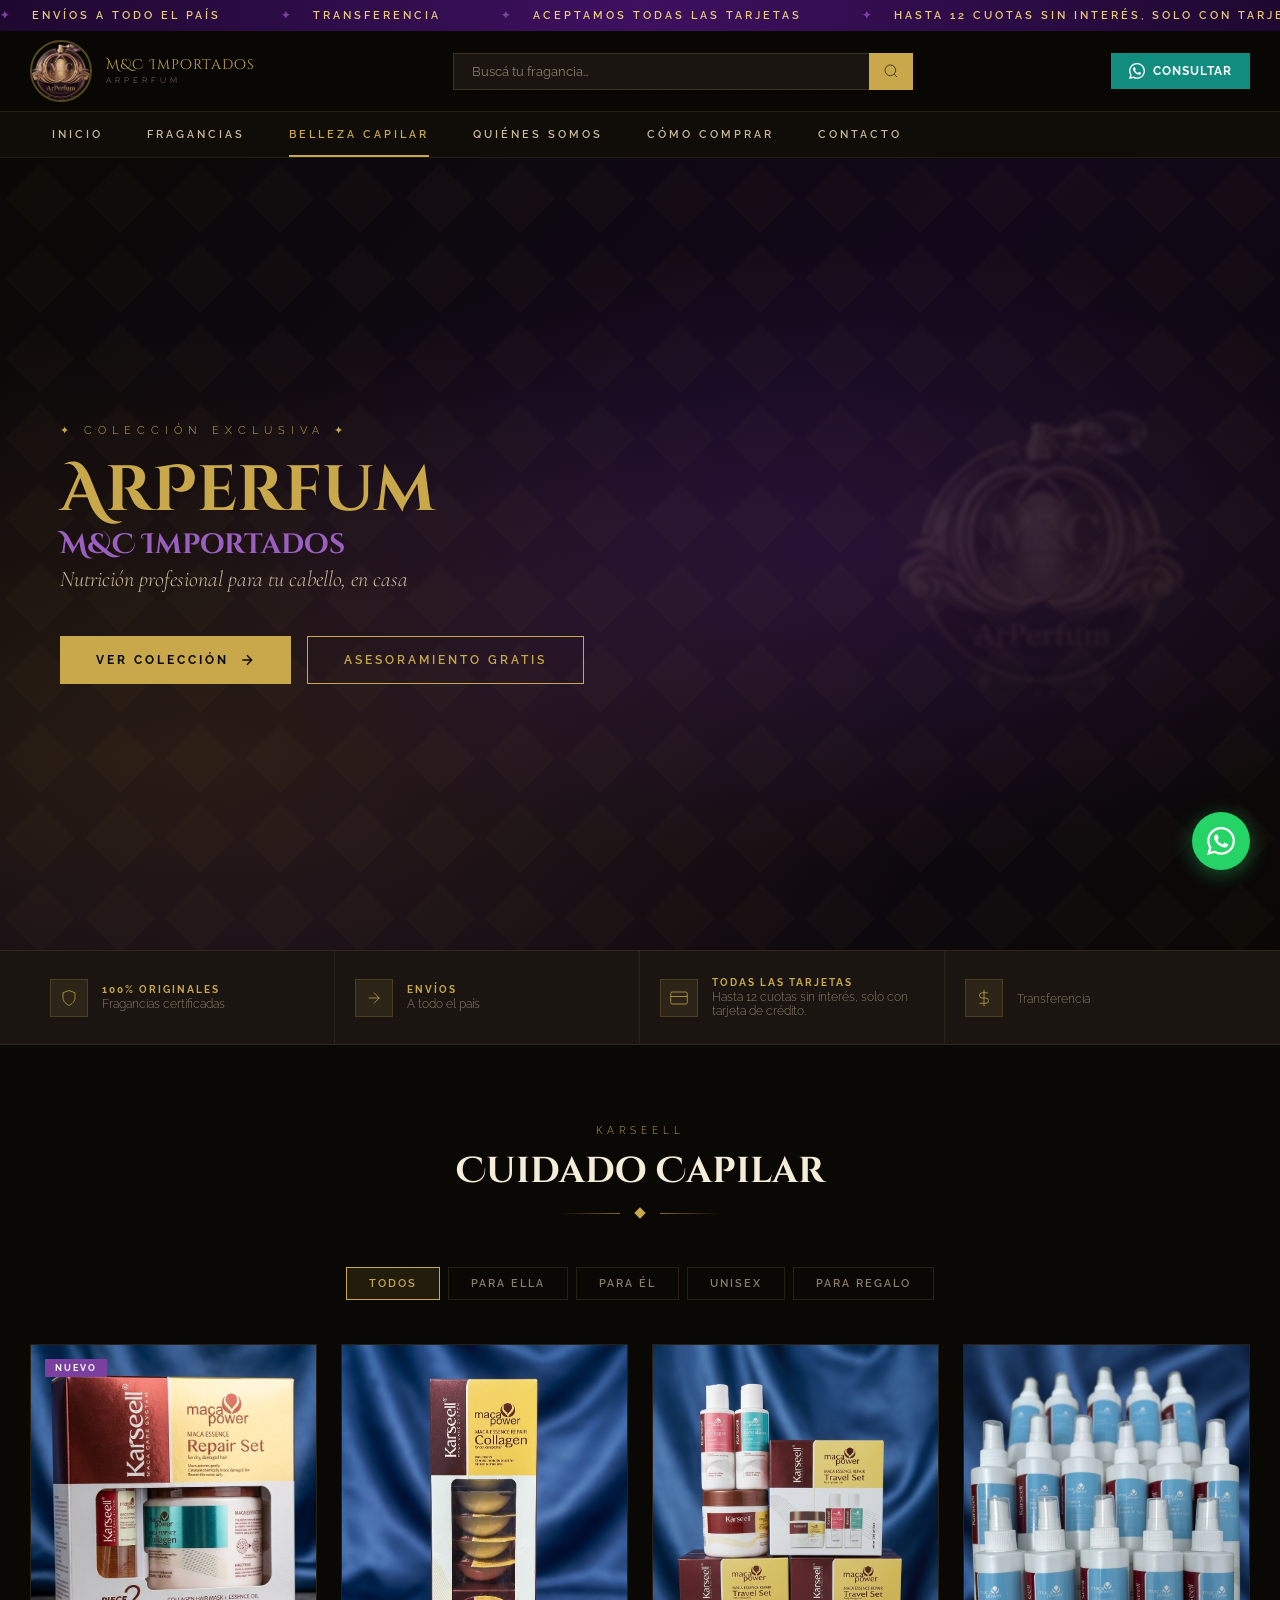
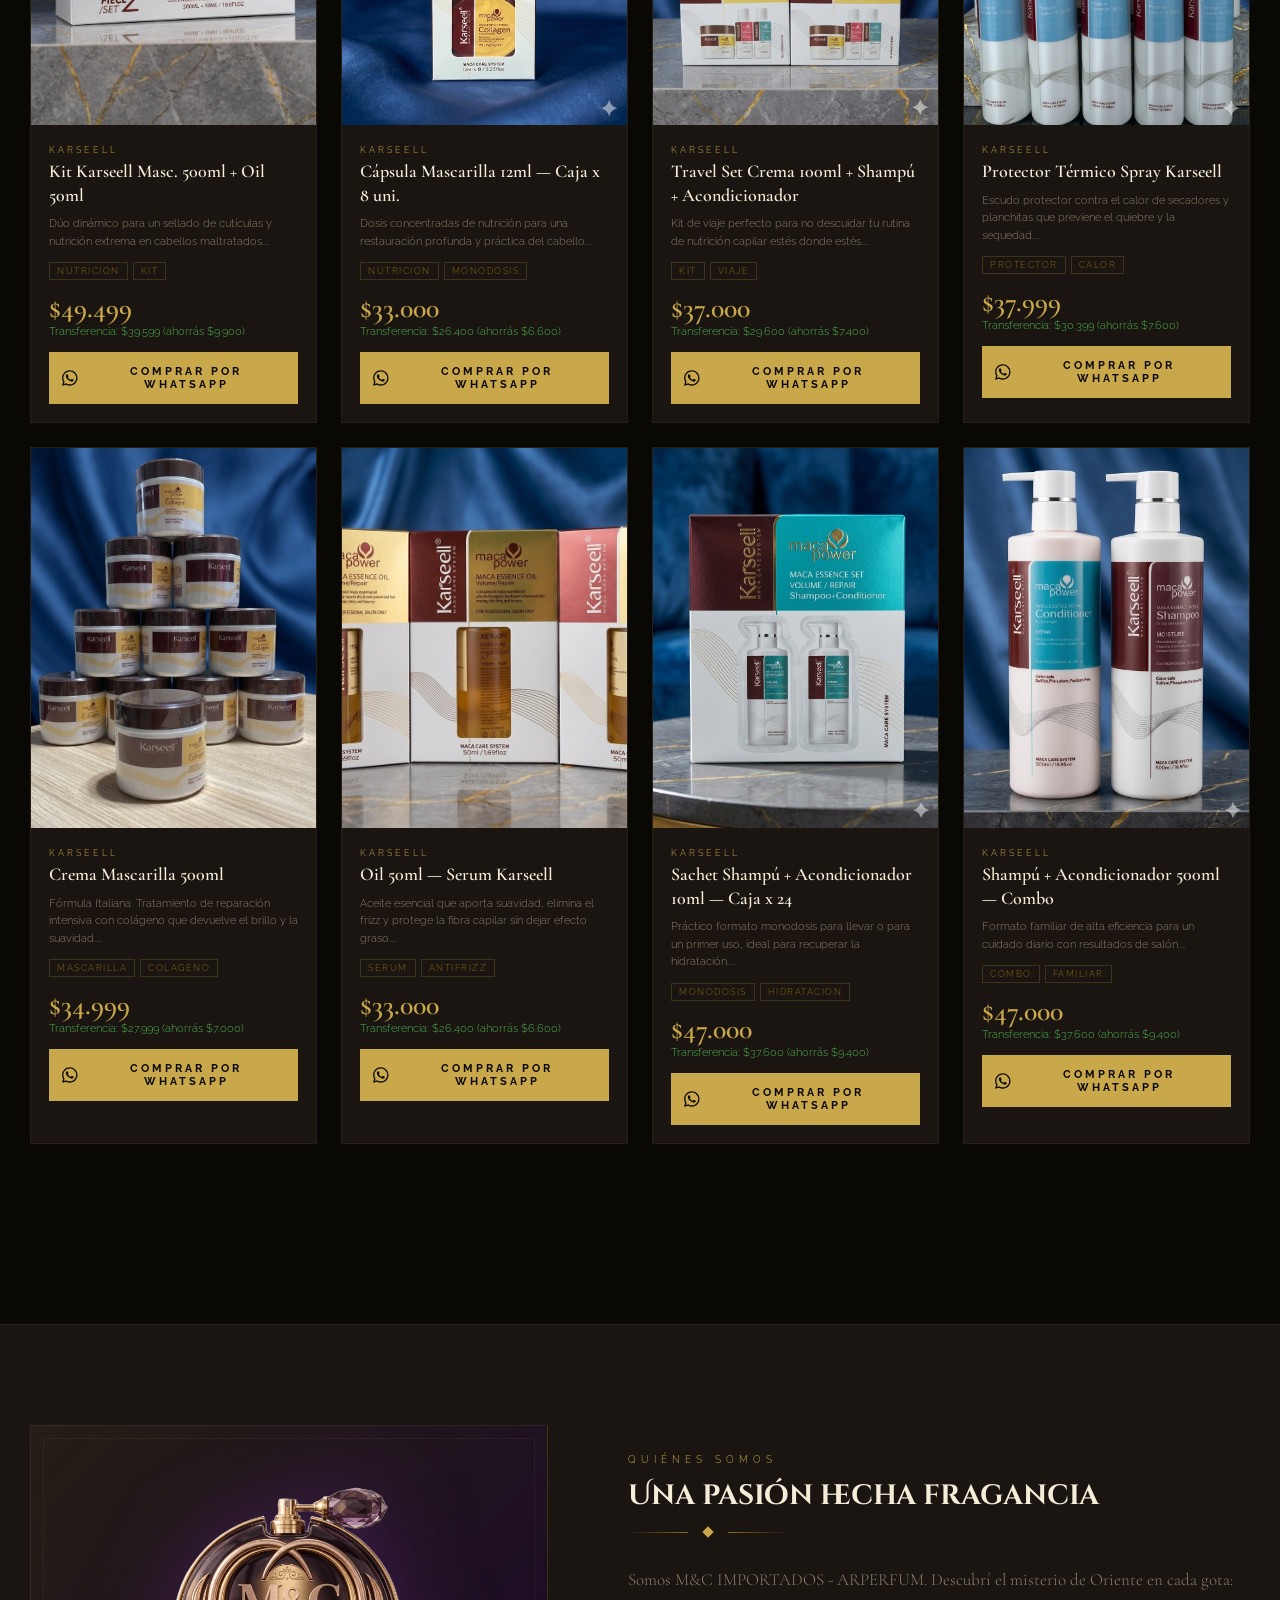
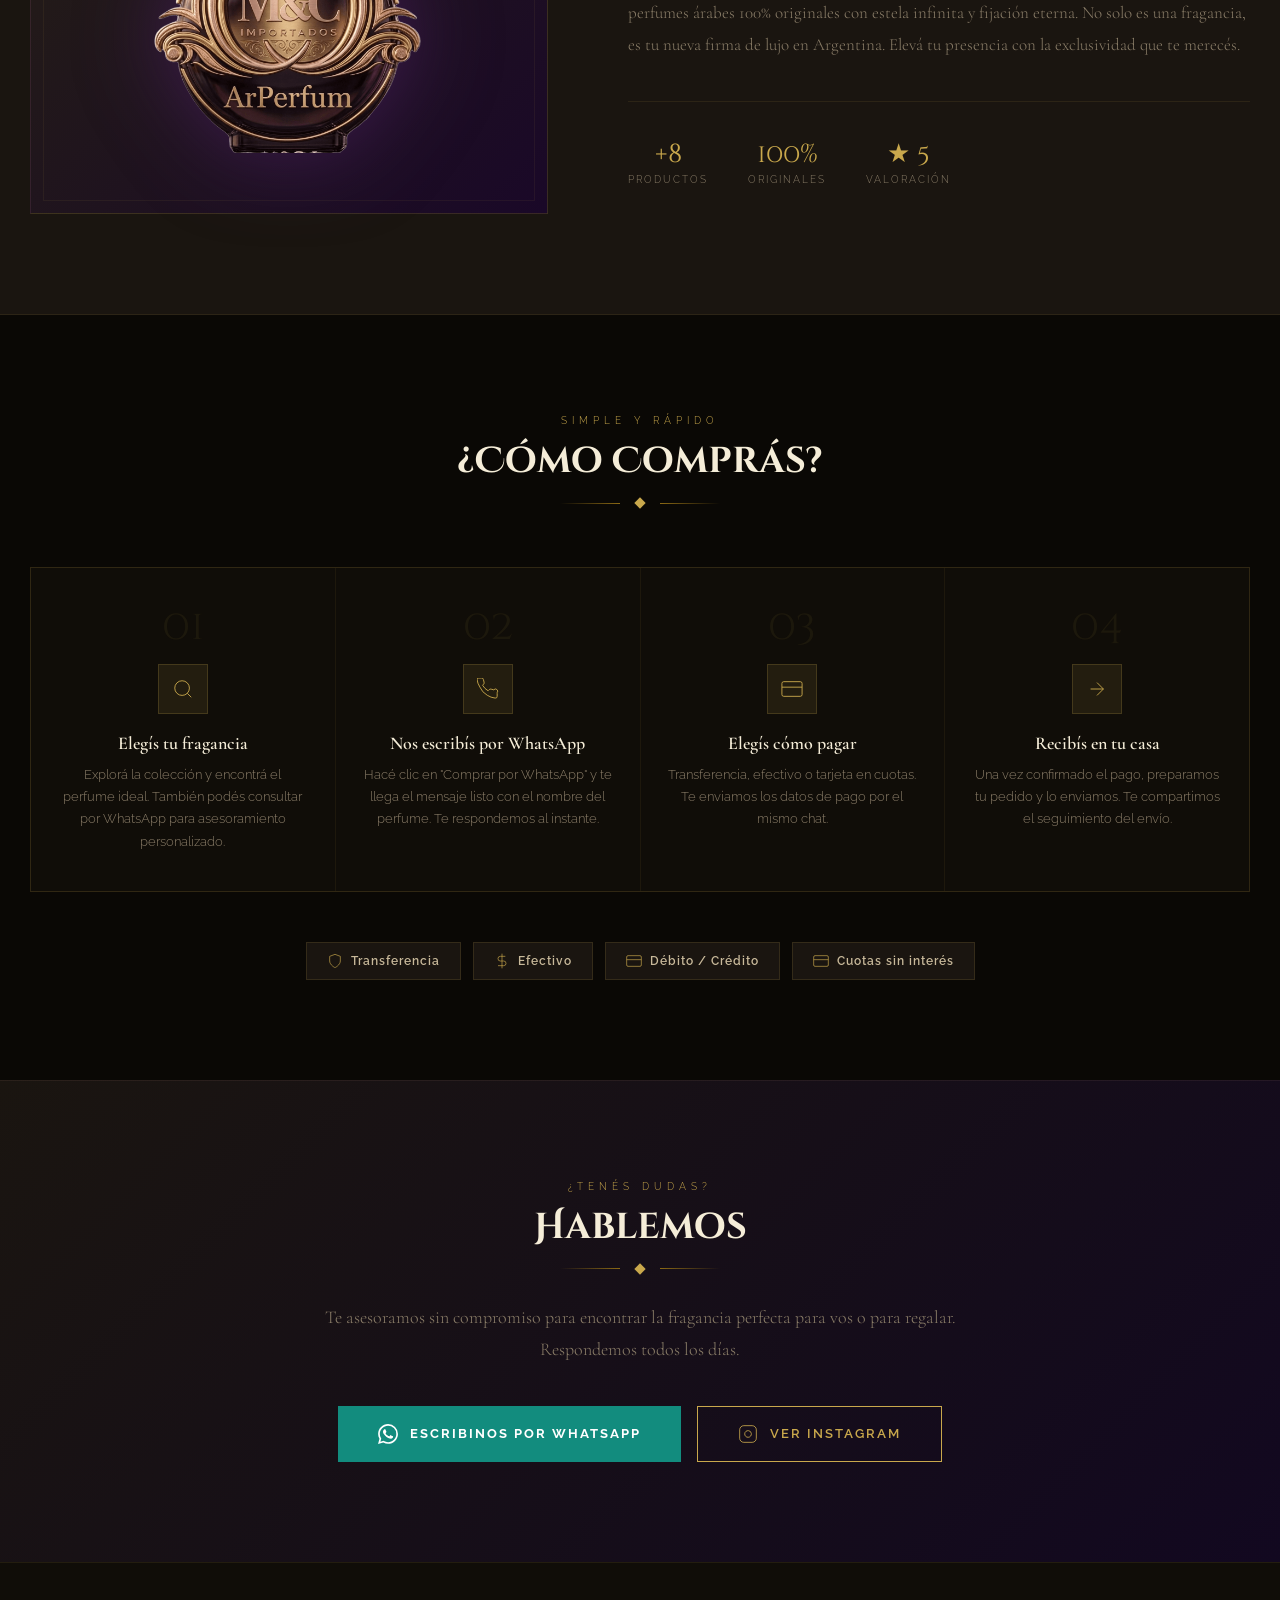
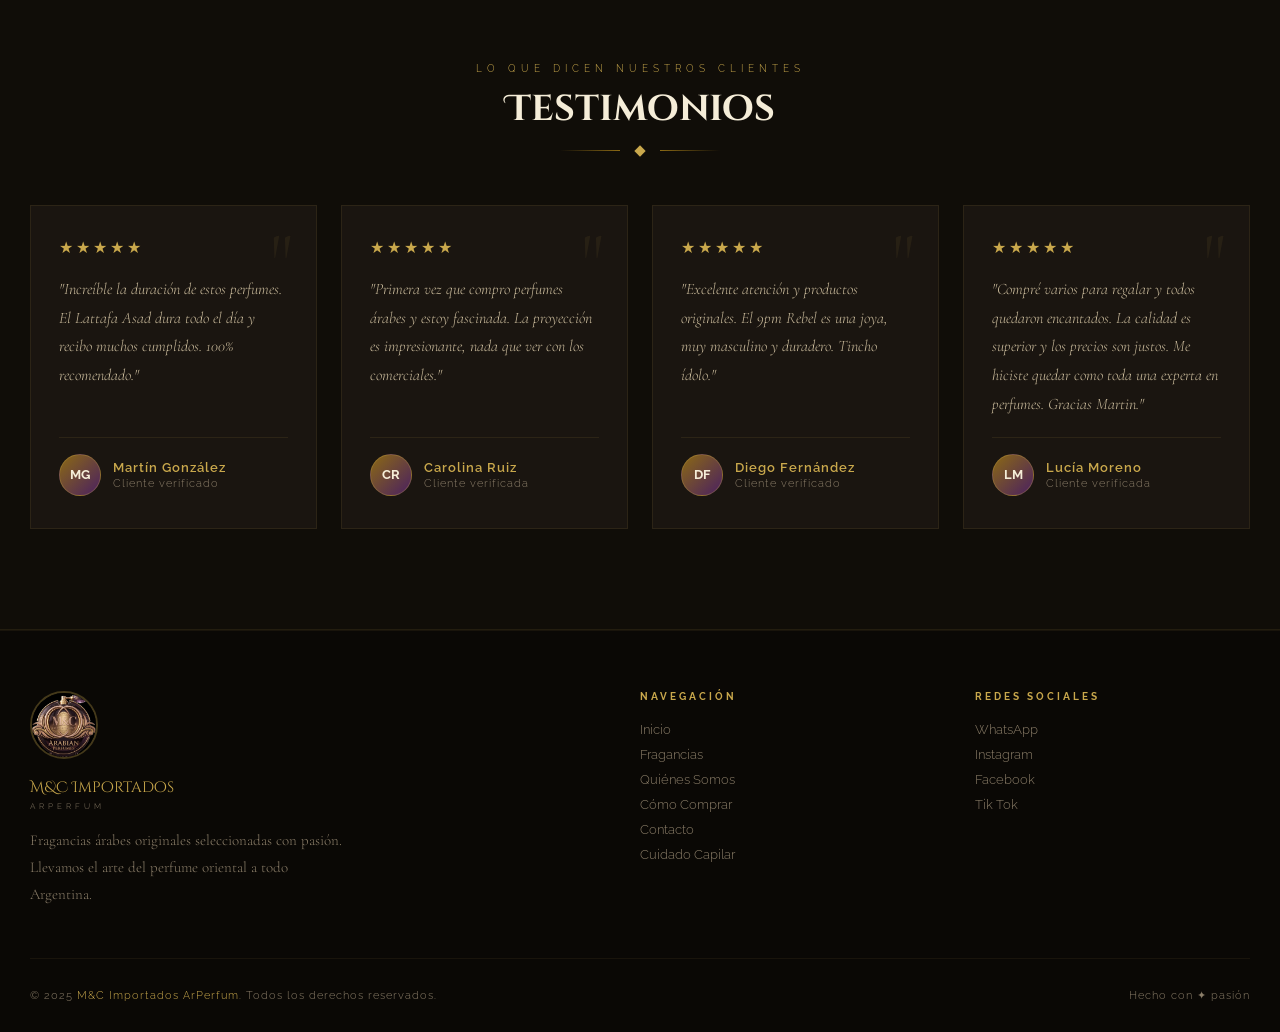
==== commit eb4bc4b7: "Add files via upload" ====
--- a/capilar.html
+++ b/capilar.html
@@ -3,7 +3,7 @@
 <head>
 <meta charset="UTF-8">
 <meta name="viewport" content="width=device-width, initial-scale=1.0">
-<title>M&C Importados — Cuidado Capilar Karseell</title>
+<title>ArPerfum — Cuidado Capilar Karseell</title>
 <link rel="icon" type="image/png" href="favicon.png">
 
 <link href="https://fonts.googleapis.com/css2?family=Cinzel+Decorative:wght@400;700&family=Cormorant+Garamond:ital,wght@0,300;0,400;0,600;1,300;1,400&family=Raleway:wght@300;400;500;600;700&display=swap" rel="stylesheet">
@@ -68,8 +68,8 @@
   <div class="hero-content">
     <div class="hero-eyebrow">✦ Colección exclusiva ✦</div>
     <h1 class="hero-title">
-      <span class="brand">M&amp;C Importados</span>
-      <span class="sub">ArPerfum</span>
+      <span class="brand">ArPerfum</span>
+      <span class="sub">M&amp;C Importados</span>
     </h1>
     <p class="hero-desc">Nutrición profesional para tu cabello, en casa</p>
     <div class="hero-ctas">
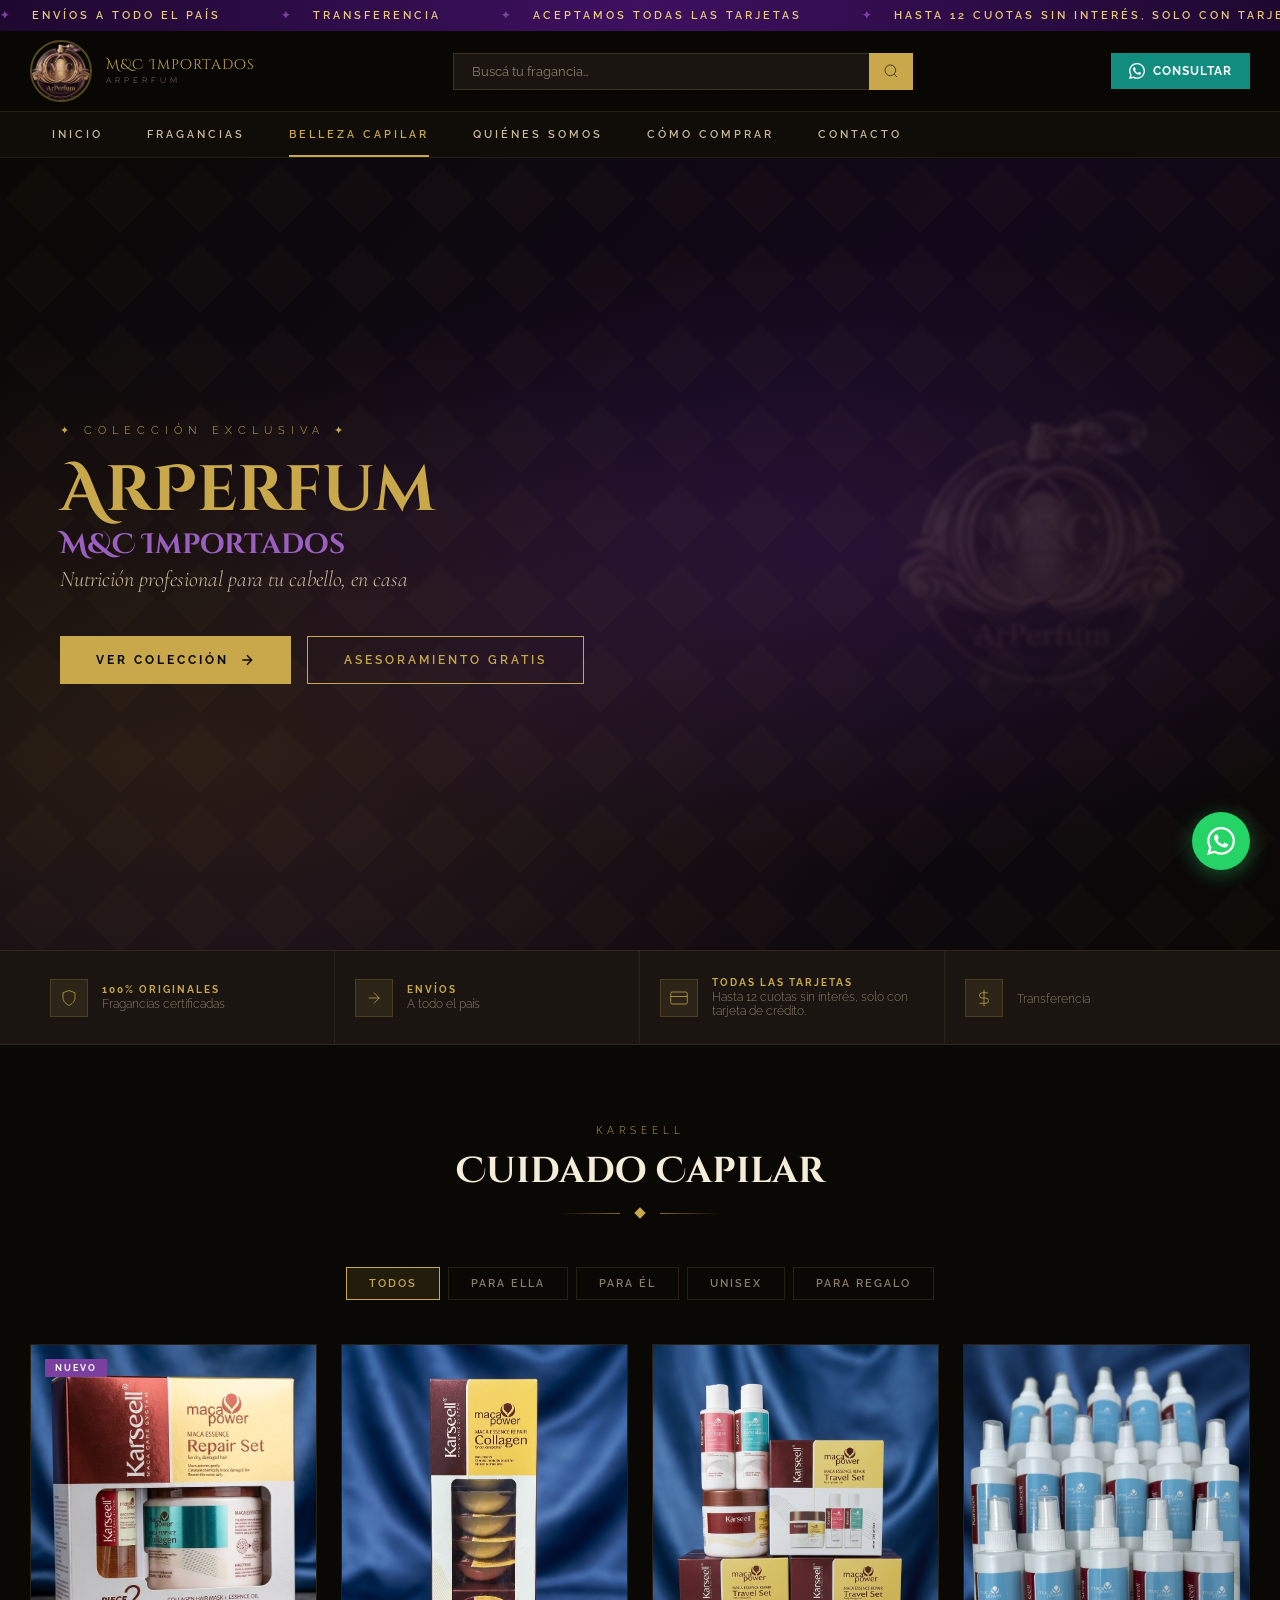
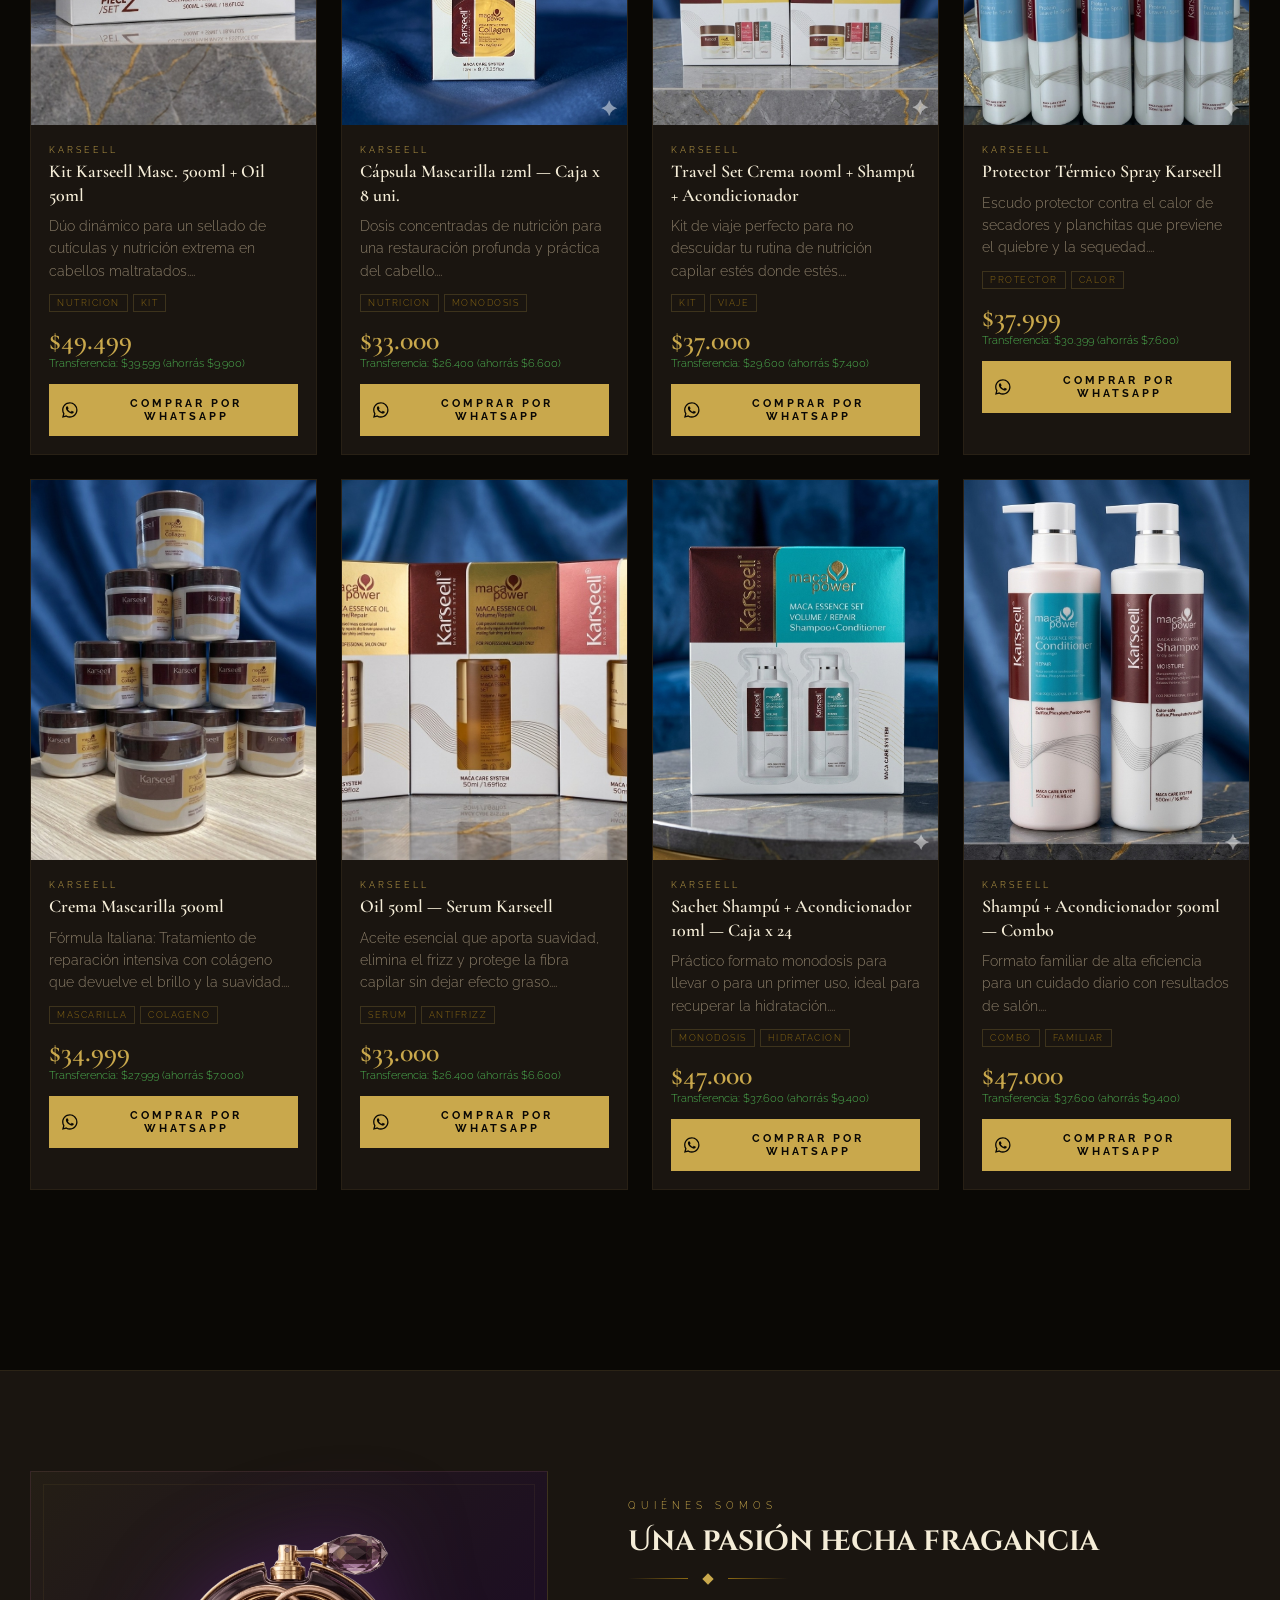
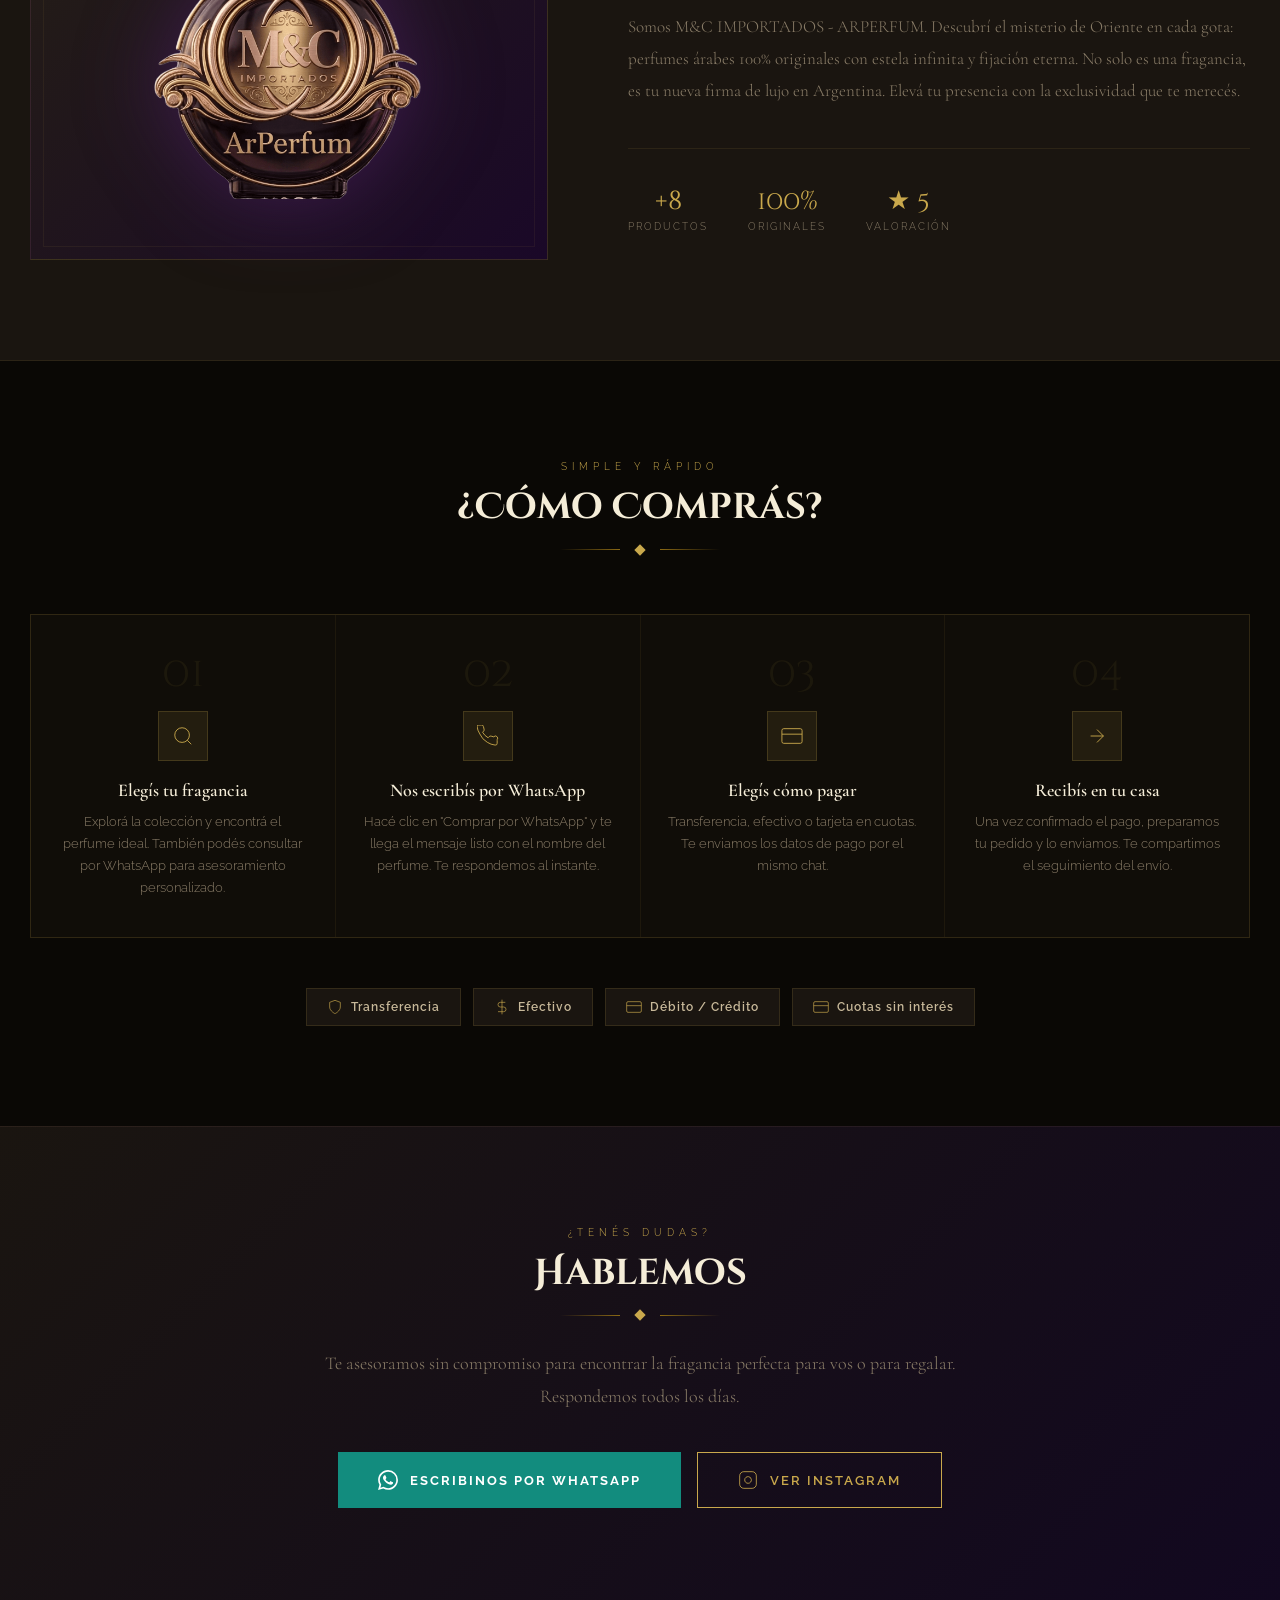
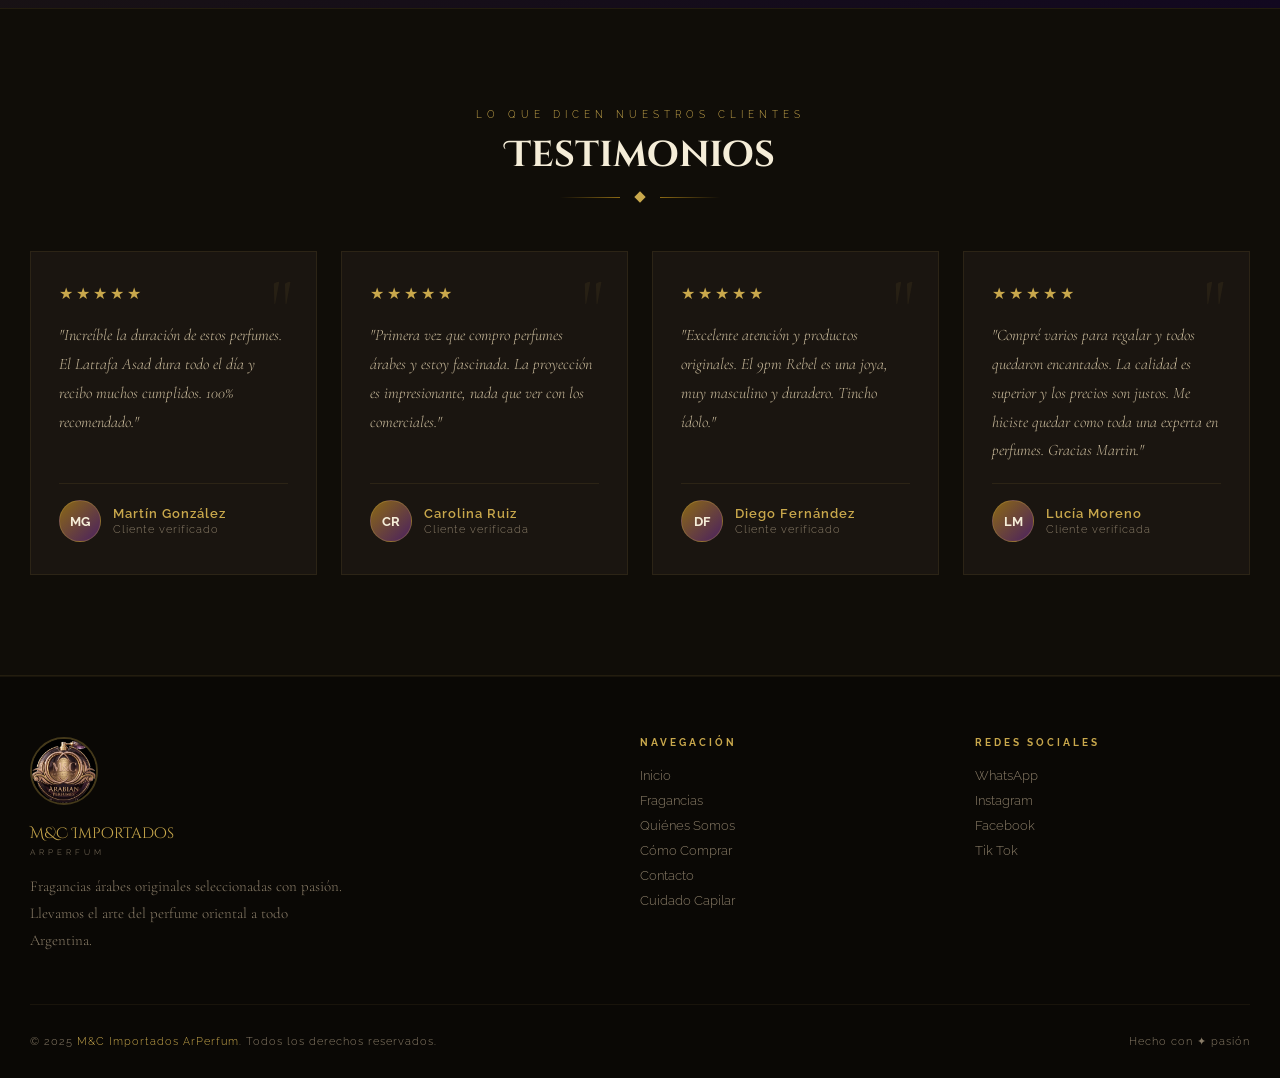
==== commit 7d8c1558: "Add files via upload" ====
--- a/capilar.html
+++ b/capilar.html
@@ -1,9 +1,23 @@
 <!DOCTYPE html>
 <html lang="es">
 <head>
+
+<!-- SEO -->
+<meta name="description" content="Productos de cuidado capilar Karseell en Argentina. Mascarillas, aceites, kits y más. Fórmula italiana para cabello dañado. Envíos a todo el país.">
+<meta name="keywords" content="Karseell, cuidado capilar, mascarilla capilar, aceite capilar, tratamiento cabello, productos capilares Argentina">
+<meta name="author" content="ArPerfum M&C Importados">
+<meta name="robots" content="index, follow">
+<link rel="canonical" href="https://www.fraganciasarabes.com.ar/capilar.html">
+
+<!-- Open Graph -->
+<meta property="og:type" content="website">
+<meta property="og:url" content="https://www.fraganciasarabes.com.ar/capilar.html">
+<meta property="og:title" content="Cuidado Capilar Karseell | ArPerfum M&C Importados">
+<meta property="og:description" content="Productos Karseell de cuidado capilar con fórmula italiana. Envíos a todo Argentina.">
+<meta property="og:image" content="https://www.fraganciasarabes.com.ar/Imagenes/Logo.png">
 <meta charset="UTF-8">
 <meta name="viewport" content="width=device-width, initial-scale=1.0">
-<title>ArPerfum — Cuidado Capilar Karseell</title>
+<title>Cuidado Capilar Karseell | ArPerfum M&C Importados</title>
 <link rel="icon" type="image/png" href="favicon.png">
 
 <link href="https://fonts.googleapis.com/css2?family=Cinzel+Decorative:wght@400;700&family=Cormorant+Garamond:ital,wght@0,300;0,400;0,600;1,300;1,400&family=Raleway:wght@300;400;500;600;700&display=swap" rel="stylesheet">
--- a/style.css
+++ b/style.css
@@ -5,7 +5,7 @@
   --purple:#4A2060;--purple-light:#7B3FA0;--green:#4CAF50;
 }
 *{margin:0;padding:0;box-sizing:border-box;}
-html{scroll-behavior:smooth;}
+html{scroll-behavior:smooth;overflow-x:hidden;}
 body{background:var(--black);color:var(--text);font-family:'Raleway',sans-serif;font-weight:300;overflow-x:hidden;}
 ::-webkit-scrollbar{width:4px;}::-webkit-scrollbar-track{background:var(--black);}::-webkit-scrollbar-thumb{background:var(--gold-dark);}
 
@@ -98,7 +98,7 @@
 .pinfo{padding:20px 18px 18px;}
 .pbrand{font-size:9px;letter-spacing:3px;text-transform:uppercase;color:var(--gold);margin-bottom:5px;}
 .pname{font-family:'Cormorant Garamond',serif;font-size:18px;font-weight:600;color:var(--cream);line-height:1.3;margin-bottom:8px;}
-.pnotes{font-size:11px;color:var(--text-dim);margin-bottom:12px;line-height:1.6;}
+.pnotes{font-size:14px;color:var(--text-dim);margin-bottom:12px;line-height:1.6;}
 .ptags{display:flex;gap:5px;flex-wrap:wrap;margin-bottom:14px;}
 .tag{font-size:9px;letter-spacing:1.5px;text-transform:uppercase;color:var(--gold-dark);border:1px solid rgba(201,168,76,.2);padding:3px 7px;}
 .ppricing{margin-bottom:14px;}
@@ -180,40 +180,21 @@
 .mbody{padding:24px 28px;}
 .mimg{width:100%;height:240px;object-fit:contain;background:var(--dark3);margin-bottom:20px;padding:12px;}
 .msec{font-size:10px;letter-spacing:3px;text-transform:uppercase;color:var(--gold);margin-bottom:8px;}
-.mnotes{font-family:'Cormorant Garamond',serif;font-size:15px;color:var(--text-dim);line-height:1.8;margin-bottom:8px;}
-.mideal{font-size:12px;color:var(--cream-dim);font-style:italic;margin-bottom:22px;line-height:1.6;}
+.mnotes{font-family:'Cormorant Garamond',serif;font-size:16px;color:var(--cream-dim);line-height:1.8;margin-bottom:8px;}
+.mideal{font-size:13px;color:var(--text);font-style:italic;margin-bottom:22px;line-height:1.6;}
 .mprice-row{display:flex;align-items:center;justify-content:space-between;padding:16px 0;border-top:1px solid rgba(201,168,76,.1);border-bottom:1px solid rgba(201,168,76,.1);margin-bottom:18px;}
 .mprice{font-family:'Cormorant Garamond',serif;font-size:34px;font-weight:600;color:var(--gold);line-height:1;}
 .mprice-transfer{font-size:12px;color:var(--green);margin-top:4px;}
 .mprice-special{font-size:12px;color:#E0A040;margin-top:4px;font-style:italic;}
-.mpay-info{background:rgba(201,168,76,.05);border:1px solid rgba(201,168,76,.1);padding:14px 16px;margin-bottom:18px;font-size:12px;color:var(--text-dim);line-height:1.7;}
+.mpay-info{background:rgba(201,168,76,.05);border:1px solid rgba(201,168,76,.1);padding:14px 16px;margin-bottom:18px;font-size:13px;color:var(--cream-dim);line-height:1.7;}
 .mpay-info strong{color:var(--gold);}
 .btn-mwa{width:100%;background:#25D366;color:#fff;border:none;padding:16px;font-family:'Raleway',sans-serif;font-size:13px;font-weight:700;letter-spacing:2px;text-transform:uppercase;cursor:pointer;display:flex;align-items:center;justify-content:center;gap:12px;transition:background .2s;text-decoration:none;}
 .btn-mwa:hover{background:#128C7E;}
 .btn-mwa svg{width:20px;height:20px;fill:#fff;flex-shrink:0;}
-.mdiscl{font-size:11px;color:var(--text-dim);text-align:center;margin-top:12px;line-height:1.6;}
-
-@media(max-width:900px){
-  .features-inner{grid-template-columns:repeat(2,1fr);}
-  .about-inner{grid-template-columns:1fr;}
-  .about-visual{max-width:340px;margin:0 auto;}
-  .how-steps{grid-template-columns:repeat(2,1fr);}
-  .footer-inner{grid-template-columns:1fr 1fr;}
-  .footer-brand{grid-column:1/-1;}
-}
-@media(max-width:640px){
-  .header-inner{padding:0 16px;}
-  .search-bar{max-width:170px;}
-  .btn-wa-hdr span{display:none;}
-  .hero-content{padding:0 24px;}
-  .hero-logo-bg{display:none;}
-  .features-inner{grid-template-columns:1fr;}
-  .feature-item{border-right:none;border-bottom:1px solid rgba(201,168,76,.1);}
-  .how-steps{grid-template-columns:1fr;}
-  .footer-inner{grid-template-columns:1fr;gap:36px;}
-  .products-section{padding:60px 16px;}
-  .wa-float{bottom:20px;right:20px;width:52px;height:52px;}
-}
+.mdiscl{font-size:12px;color:var(--cream-dim);text-align:center;margin-top:12px;line-height:1.6;}
+
+
+
 /* ─── TESTIMONIOS ─── */
 .testimonios-section{
   padding:100px 30px;
@@ -305,10 +286,7 @@
   letter-spacing:1px;
 }
 
-@media(max-width:640px){
-  .testimonios-section{padding:60px 16px;}
-  .testimonios-grid{grid-template-columns:1fr;}
-}
+
 
 /* ─── BANNER 12 CUOTAS (hero) ─── */
 .btn-outline svg { vertical-align: middle; margin-right: 4px; }
@@ -382,7 +360,214 @@
 }
 .politica-list li strong { color: var(--cream); }
 
-@media (max-width: 768px) {
-  .politicas-inner { grid-template-columns: 1fr; }
-  .politicas-section { padding: 60px 16px; }
+
+/* ================================================================
+   MENÚ HAMBURGUESA
+   ================================================================ */
+
+/* Por defecto nav-mobile SIEMPRE oculto en desktop */
+.nav-mobile {
+  display: none;
+}
+
+/* Botón hamburguesa — oculto en desktop */
+.hamburger {
+  display: none;
+  flex-direction: column;
+  justify-content: center;
+  gap: 5px;
+  background: none;
+  border: none;
+  cursor: pointer;
+  padding: 8px;
+  margin-left: auto;
+  z-index: 1001;
+}
+.hamburger span {
+  display: block;
+  width: 24px;
+  height: 2px;
+  background: var(--gold);
+  border-radius: 2px;
+  transition: all 0.3s ease;
+  transform-origin: center;
+}
+.hamburger.open span:nth-child(1) { transform: translateY(7px) rotate(45deg); }
+.hamburger.open span:nth-child(2) { opacity: 0; transform: scaleX(0); }
+.hamburger.open span:nth-child(3) { transform: translateY(-7px) rotate(-45deg); }
+
+/* Solo en mobile mostrar hamburguesa y ocultar links del nav */
+
+
+/* ================================================================
+   RESPONSIVE — TABLET (≤ 900px)
+   ================================================================ */
+@media(max-width:900px){
+  .features-inner{grid-template-columns:repeat(2,1fr);}
+  .about-inner{grid-template-columns:1fr;}
+  .about-visual{max-width:340px;margin:0 auto;}
+  .how-steps{grid-template-columns:repeat(2,1fr);}
+  .footer-inner{grid-template-columns:1fr 1fr;}
+  .footer-brand{grid-column:1/-1;}
+  .politicas-inner{grid-template-columns:1fr;}
+  .politicas-section{padding:60px 20px;}
+  .testimonios-grid{grid-template-columns:repeat(2,1fr);}
+}
+
+/* ================================================================
+   RESPONSIVE — MOBILE (≤ 768px)
+   ================================================================ */
+@media(max-width:768px){
+
+  /* ── Overflow fix global ── */
+  html,body{overflow-x:hidden;max-width:100vw;}
+  section,header,nav,footer,.topbar{max-width:100%;overflow-x:hidden;}
+
+  /* ── Header ── */
+  .header-inner{padding:0 14px;height:62px;gap:10px;}
+  .logo-img{width:44px;height:44px;}
+  .logo-name{font-size:12px;letter-spacing:0;}
+  .logo-sub{font-size:7px;letter-spacing:2px;}
+  .search-bar{flex:1;max-width:none;}
+  .search-bar input{font-size:13px;padding:9px 40px 9px 14px;}
+  .btn-wa-hdr span{display:none;}
+  .btn-wa-hdr{padding:9px 12px;}
+
+  /* ── Hamburguesa ── */
+  .nav-inner a:not(.hamburger){display:none;}
+  .hamburger{display:flex;}
+  .nav-inner{justify-content:flex-end;padding:0 14px;min-height:44px;}
+  .nav-mobile{
+    display:flex;flex-direction:column;
+    background:var(--dark);
+    border-top:1px solid rgba(201,168,76,.15);
+    max-height:0;overflow:hidden;
+    transition:max-height 0.35s ease;
+  }
+  .nav-mobile.open{max-height:420px;}
+  .nav-mobile a{
+    padding:15px 22px;font-size:12px;font-weight:600;
+    letter-spacing:2px;text-transform:uppercase;
+    color:var(--cream-dim);text-decoration:none;
+    border-bottom:1px solid rgba(201,168,76,.06);
+    transition:background .2s,color .2s;
+  }
+  .nav-mobile a:hover,.nav-mobile a:active{background:rgba(201,168,76,.08);color:var(--gold);}
+  .nav-mobile a:last-child{border-bottom:none;}
+
+  /* ── Hero ── */
+  .hero{min-height:72vh;}
+  .hero-content{padding:0 18px;width:100%;box-sizing:border-box;}
+  .hero-logo-bg{display:none;}
+  .hero-eyebrow{font-size:9px;letter-spacing:4px;margin-bottom:14px;}
+  .hero-ctas{gap:10px;flex-direction:column;align-items:flex-start;}
+  .btn-primary,.btn-outline{padding:13px 24px;font-size:11px;letter-spacing:2px;width:100%;justify-content:center;}
+
+  /* ── Features ── */
+  .features-inner{grid-template-columns:1fr 1fr;}
+  .feature-item{padding:16px 12px;border-right:none;border-bottom:1px solid rgba(201,168,76,.1);}
+  .fi-label{font-size:9px;letter-spacing:1px;}
+  .fi-desc{font-size:11px;}
+
+  /* ── Productos ── */
+  .products-section{padding:48px 14px;}
+  .pgrid{grid-template-columns:repeat(2,1fr);gap:12px;}
+  .pinfo{padding:12px 10px 10px;}
+  .pname{font-size:14px;}
+  .pnotes{font-size:13px;}
+  .price-main{font-size:20px;}
+  .btn-comprar{font-size:10px;letter-spacing:1px;padding:10px;}
+  .ptags{gap:4px;}
+  .tag{font-size:8px;padding:2px 5px;}
+
+  /* ── Filtros ── */
+  .filters{gap:6px;padding:0 2px;flex-wrap:wrap;}
+  .fbtn{padding:7px 12px;font-size:10px;letter-spacing:1px;}
+
+  /* ── About ── */
+  .about-section{padding:56px 18px;}
+  .about-visual{display:none;}
+  .about-text p{font-size:15px;}
+  .about-stats{gap:20px;flex-wrap:wrap;}
+  .stat-num{font-size:22px;}
+  .stat-label{font-size:9px;}
+
+  /* ── Cómo comprar ── */
+  .how-section{padding:56px 14px;}
+  .how-steps{grid-template-columns:1fr 1fr;gap:1px;}
+  .how-step{padding:26px 16px;}
+  .step-num{font-size:30px;}
+  .step-title{font-size:14px;}
+  .step-desc{font-size:12px;}
+  .pay-methods{gap:6px;flex-wrap:wrap;}
+  .ppill{padding:8px 12px;font-size:11px;}
+
+  /* ── Testimonios ── */
+  .testimonios-section{padding:56px 14px;}
+  .testimonios-grid{grid-template-columns:1fr;}
+  .testimonio-texto{font-size:15px;}
+
+  /* ── Políticas ── */
+  .politicas-section{padding:48px 14px;}
+  .politicas-inner{grid-template-columns:1fr;gap:18px;}
+  .politica-card{padding:26px 20px;}
+  .politica-title{font-size:16px;}
+  .politica-list li{font-size:13px;}
+
+  /* ── Contacto ── */
+  .contact-section{padding:56px 14px;}
+  .contact-inner p{font-size:15px;}
+  .contact-actions{flex-direction:column;align-items:center;gap:12px;}
+  .btn-wa-big,.btn-ig{padding:14px 22px;font-size:12px;letter-spacing:1px;width:100%;justify-content:center;box-sizing:border-box;}
+
+  /* ── Modal ── */
+  .modal-overlay{padding:0;align-items:flex-end;}
+  .modal{max-height:90vh;width:100%;}
+  .mhdr{padding:18px 16px 12px;}
+  .mhdr h3{font-size:14px;}
+  .mbody{padding:14px 16px;}
+  .mimg{height:160px;}
+  .mprice{font-size:26px;}
+  .mpay-info{font-size:12px;padding:12px 14px;}
+
+  /* ── Footer ── */
+  .footer-inner{grid-template-columns:1fr;gap:28px;}
+  footer{padding:40px 18px 24px;}
+  .footer-bottom{flex-direction:column;text-align:center;gap:8px;}
+  .footer-name{font-size:14px;}
+
+  /* ── WA float ── */
+  .wa-float{bottom:18px;right:16px;width:50px;height:50px;}
+  .wa-float svg{width:24px;height:24px;}
+}
+
+/* ================================================================
+   RESPONSIVE — MOBILE CHICO (≤ 480px)
+   ================================================================ */
+@media(max-width:480px){
+  /* 1 columna */
+  .pgrid{grid-template-columns:1fr;gap:14px;}
+  .pimg-wrap{aspect-ratio:4/3;}
+  .pname{font-size:16px;}
+  .pnotes{font-size:14px;}
+  .price-main{font-size:22px;}
+
+  /* Features 1 columna */
+  .features-inner{grid-template-columns:1fr;}
+
+  /* Filtros con scroll */
+  .filters{flex-wrap:nowrap;overflow-x:auto;justify-content:flex-start;-webkit-overflow-scrolling:touch;padding-bottom:4px;}
+  .fbtn{flex-shrink:0;}
+
+  /* Pasos 1 columna */
+  .how-steps{grid-template-columns:1fr;}
+
+  /* Header más compacto */
+  .header-inner{height:56px;}
+  .logo-name{font-size:11px;}
+  .logo-img{width:38px;height:38px;}
+
+  /* Modal pantalla completa */
+  .modal-overlay{padding:0;}
+  .modal{max-height:100vh;}
 }
